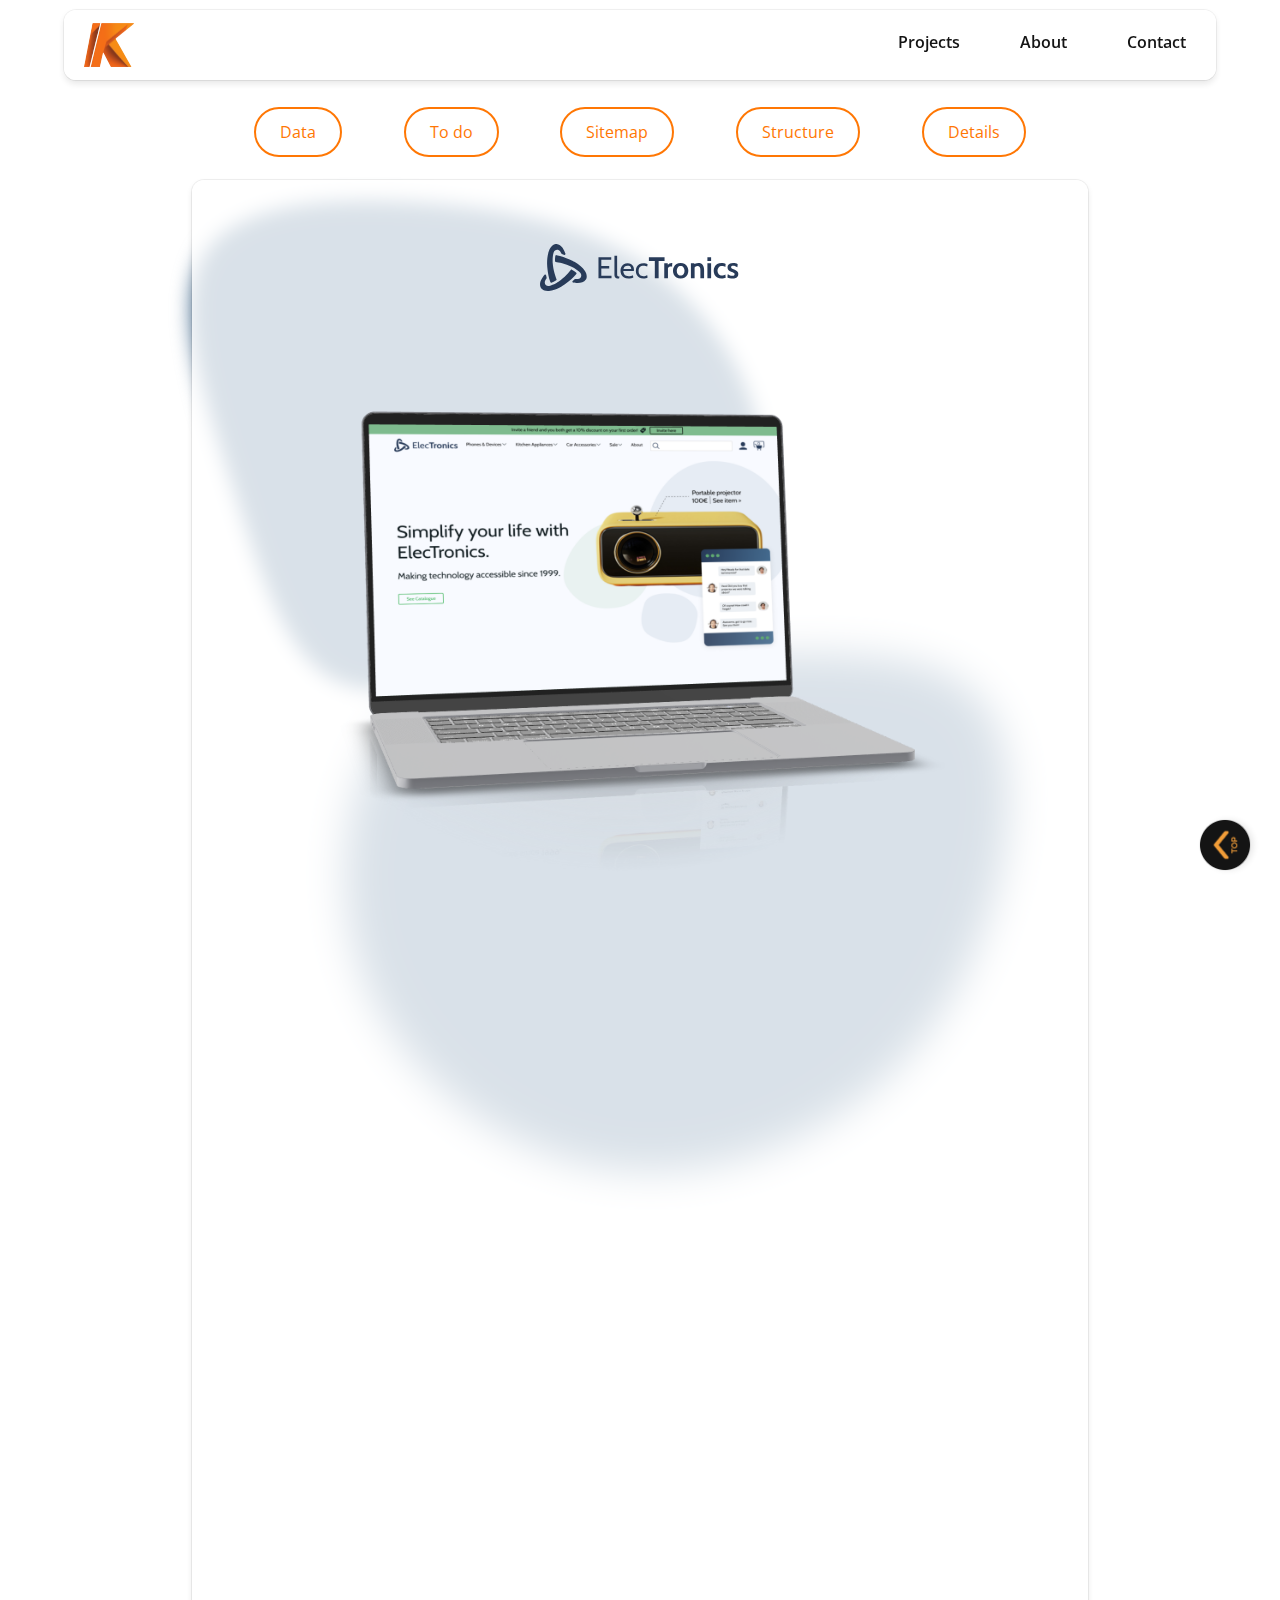
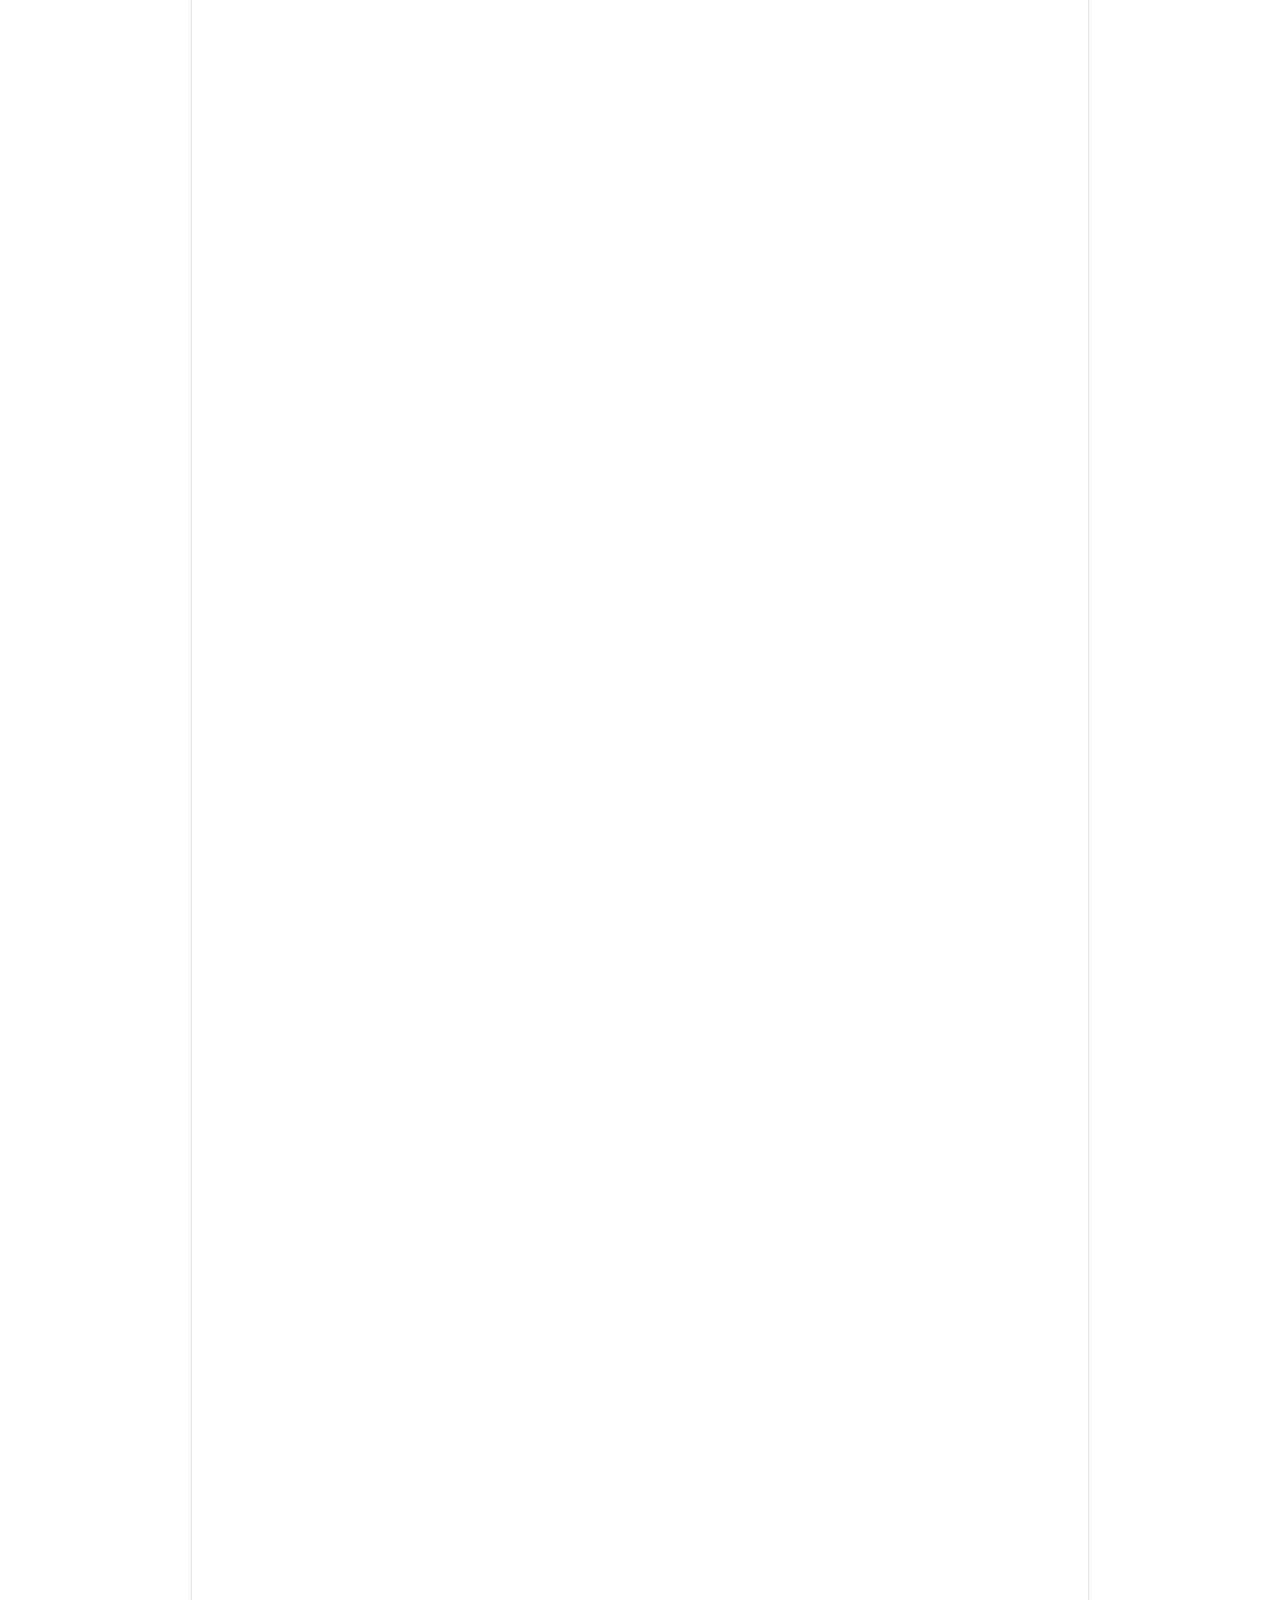
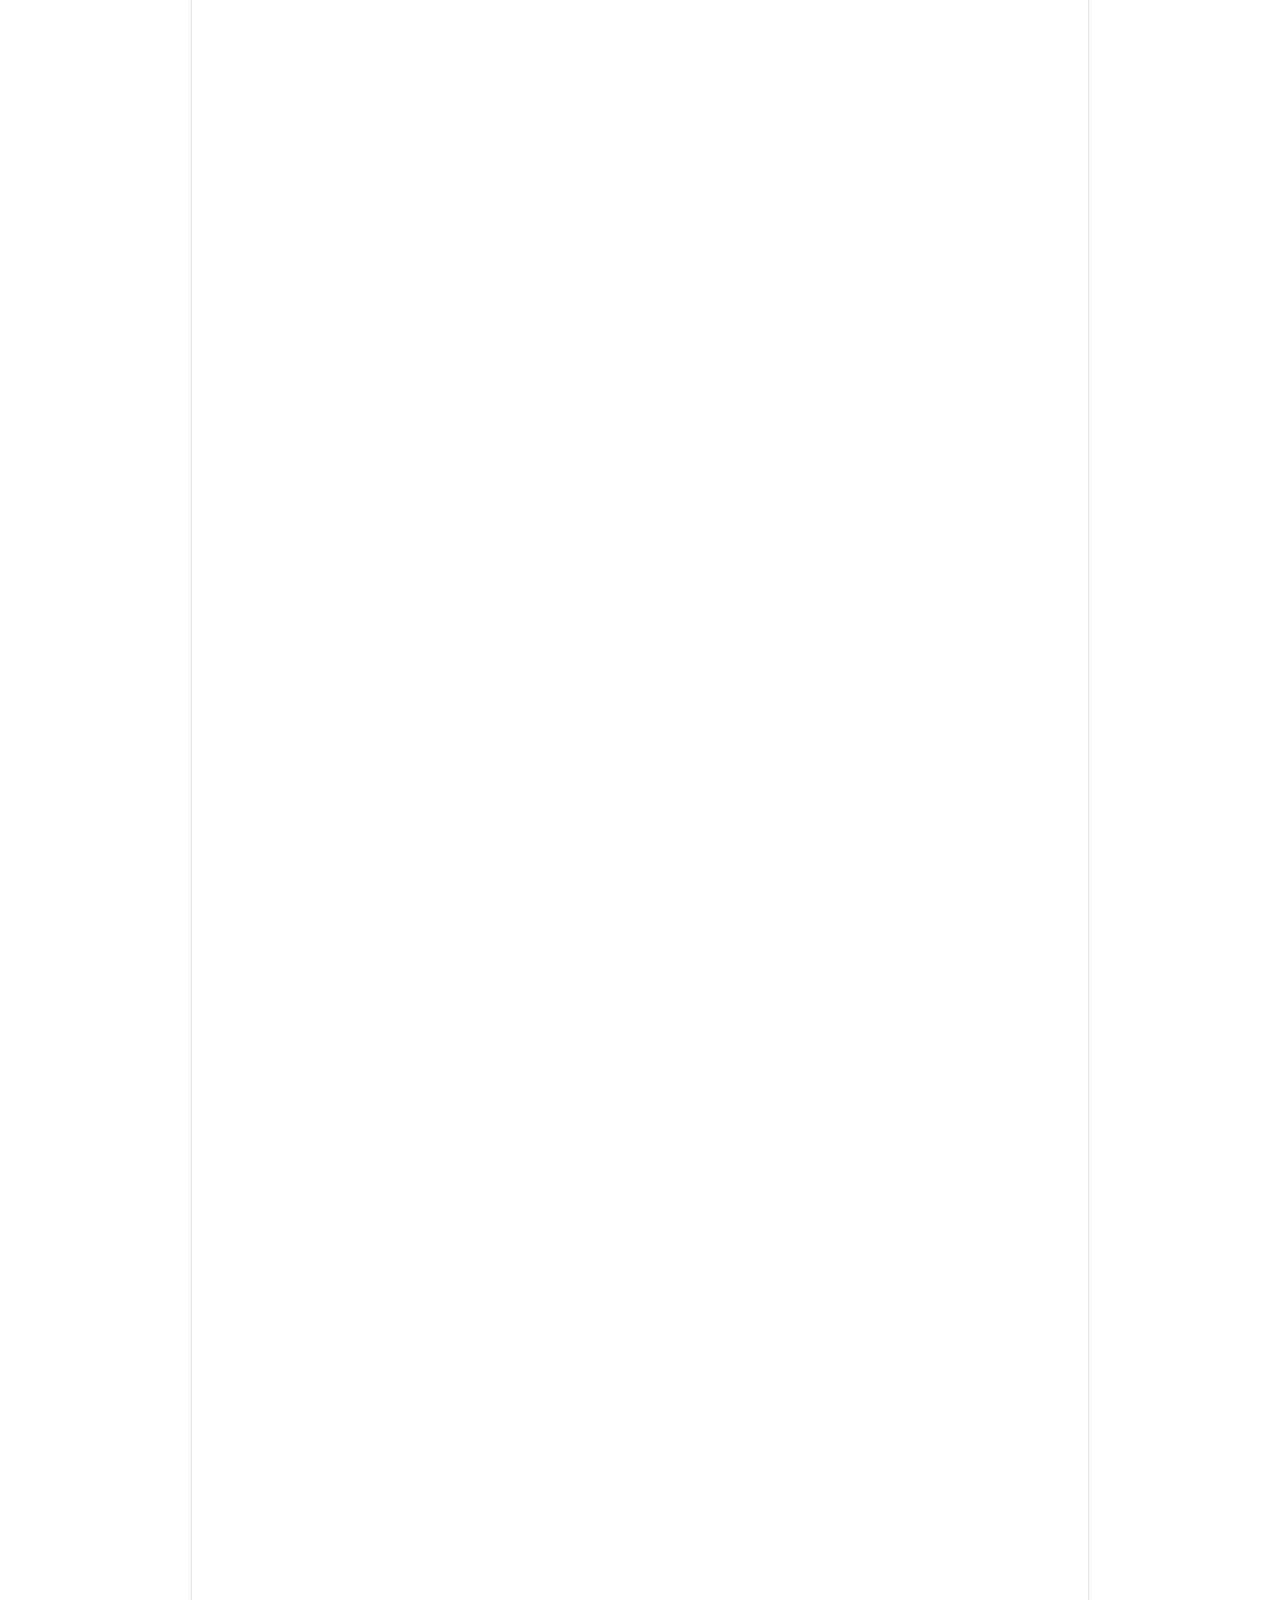
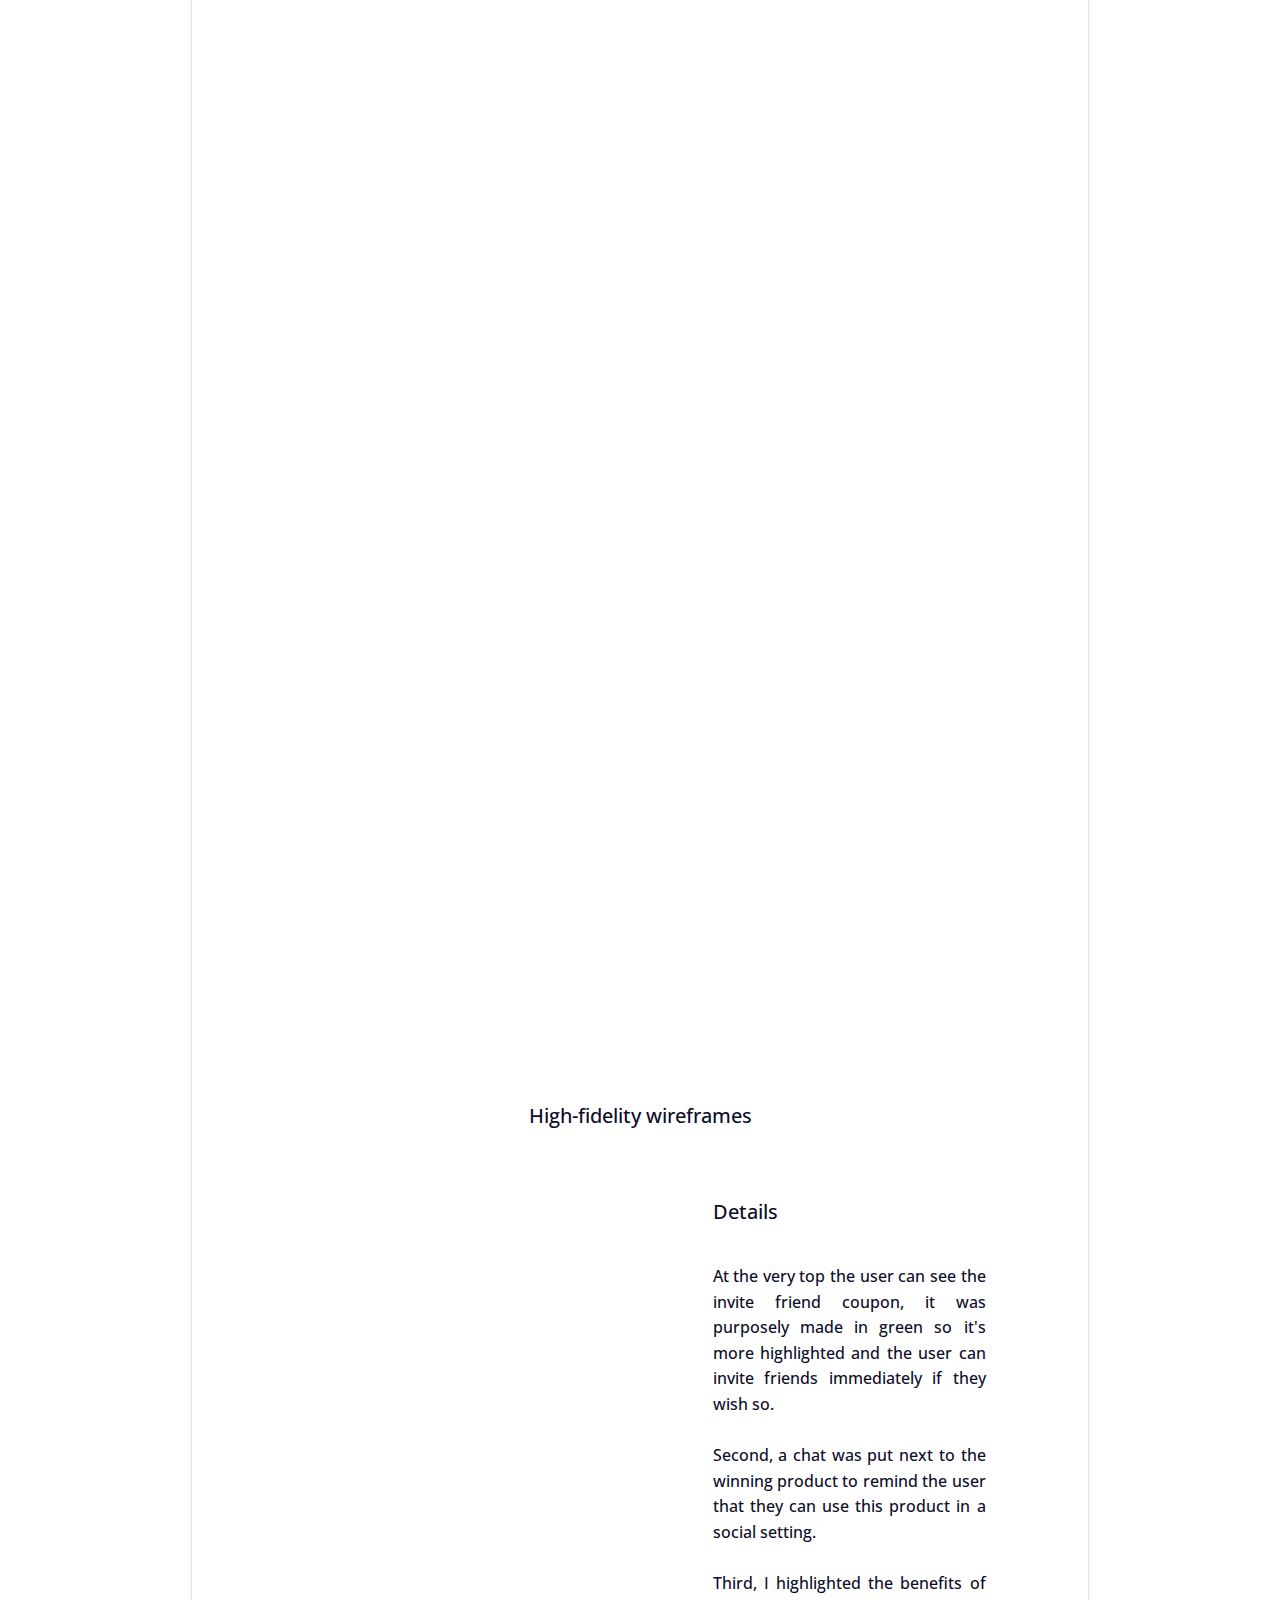
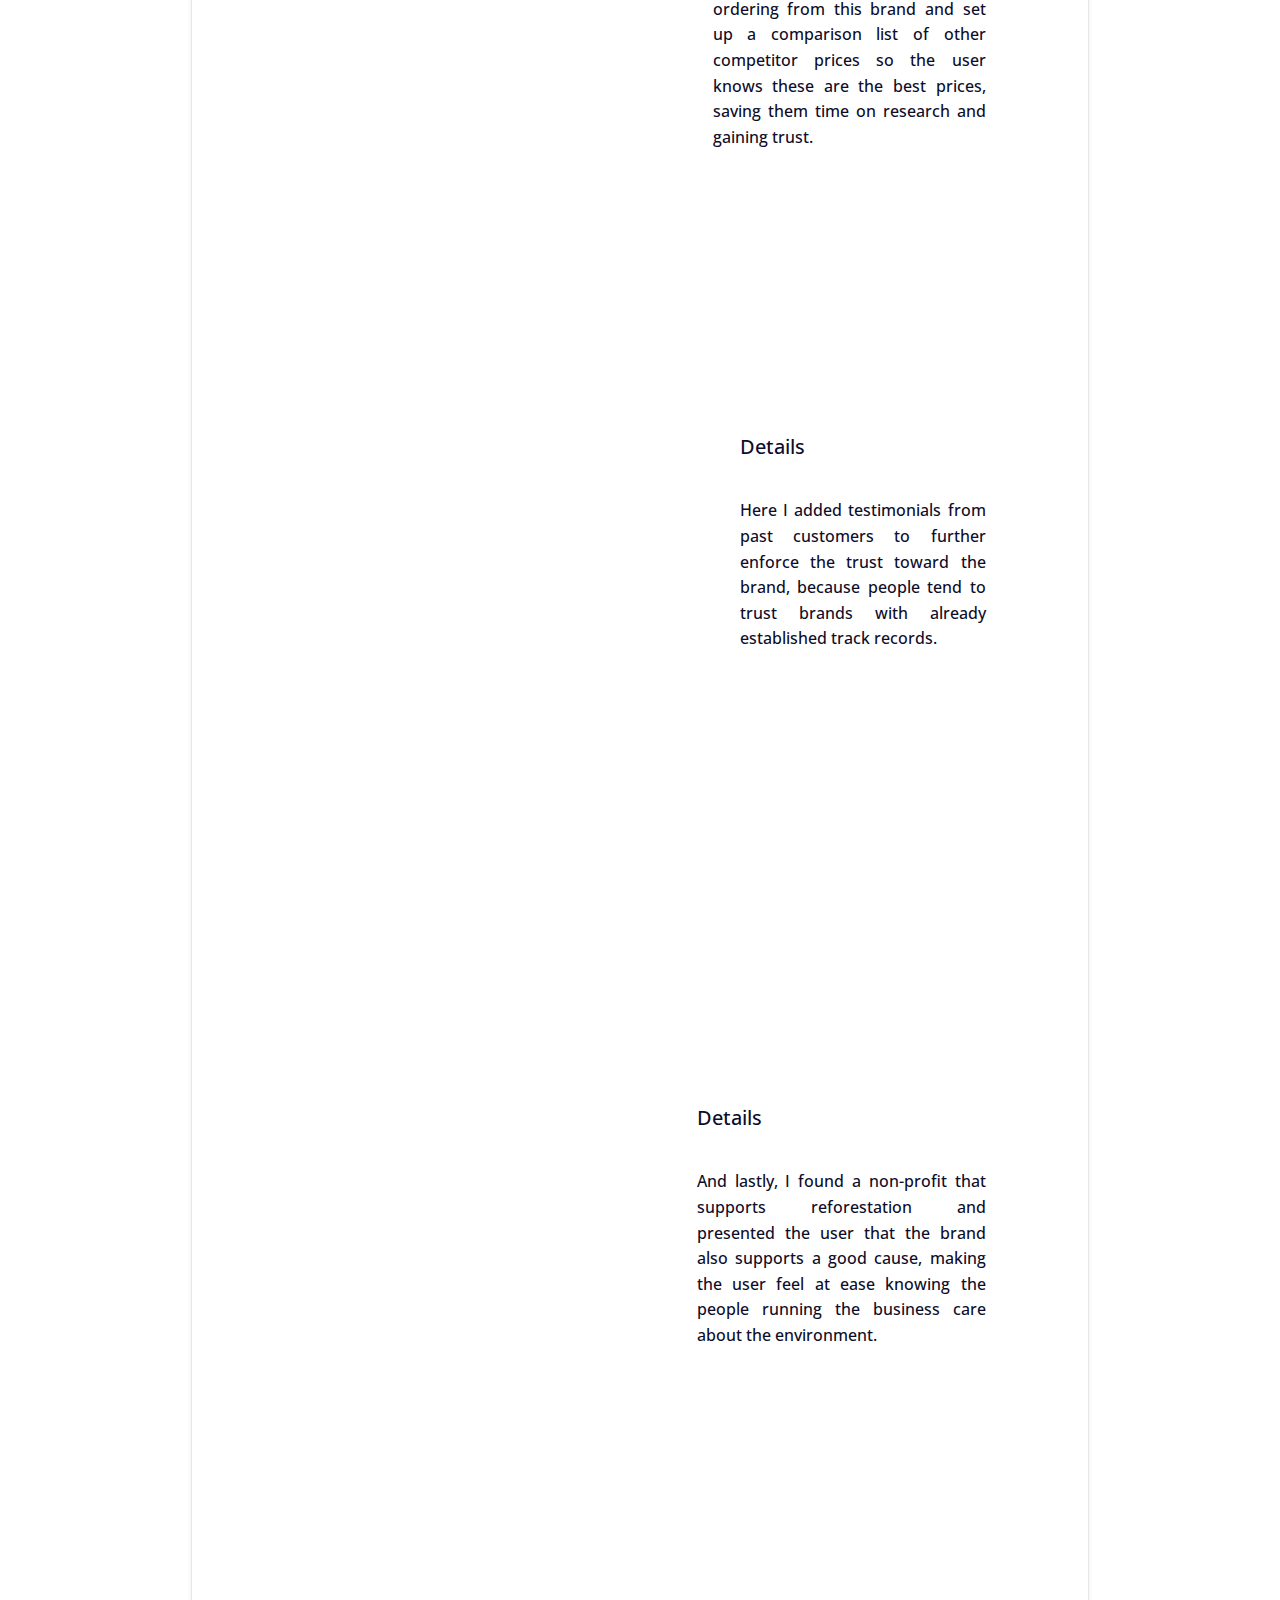
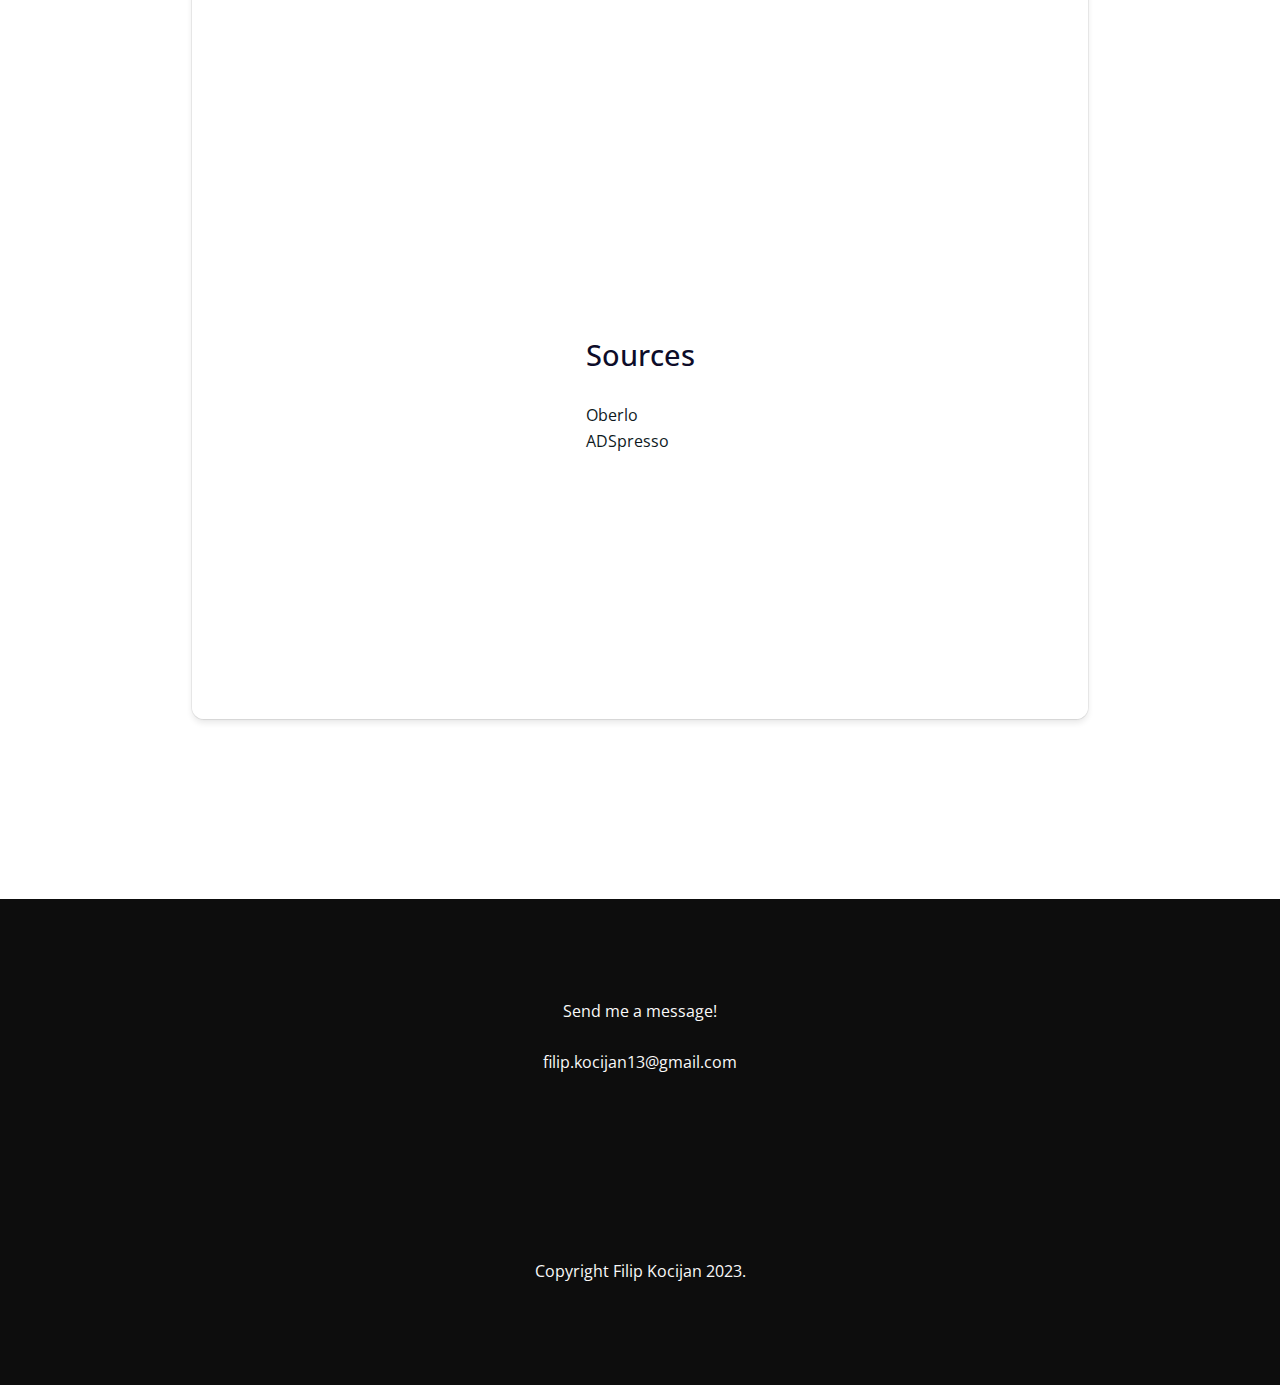
==== electronics.html @ 6fba2136 "Added elecrtonics project, changed to top png" ====
<!DOCTYPE html>
<html lang="en">
<head> 
<script async src="https://www.googletagmanager.com/gtag/js?id=G-0KDYQJ1GLB"></script>
<script>
  window.dataLayer = window.dataLayer || [];
  function gtag(){dataLayer.push(arguments);}
  gtag('js', new Date());

  gtag('config', 'G-0KDYQJ1GLB');
</script>
    <title> Nanopay </title> 
    <meta charset="UTF-8"> 
    <meta name="viewport" content="width=device-width, initial-scale=1">
    <link rel="icon" type="image/x-icon" href="img/Logo.svg">
    <link rel="stylesheet" type="text/css" href="css/style.css">
    <script src="https://kit.fontawesome.com/71c76fcd1c.js" crossorigin="anonymous"></script>
    <script defer src="js/app.js"></script>
    <link rel="preconnect" href="https://fonts.googleapis.com">
    <link rel="preconnect" href="https://fonts.gstatic.com" crossorigin>
    <link href="https://fonts.googleapis.com/css2?family=Montserrat:wght@300;400;500&family=Open+Sans:wght@300;400;500&display=swap" rel="stylesheet">
</head>       
<body>
    <header id="HeaderResponsive"> 
        <a href="index.html"><img class="logo" src="img/Logo.svg" alt="Filip Kocijan"></a>
        <div class="navtoggle" id="myNavtoggle" onscroll="changeNav()">  
        <nav> 
        <ul>
        <li><a onclick="menuToggle()" href="#projects">Projects</a></li>
        <li><a onclick="menuToggle()" href="#about">About</a></li>
        <li><a onclick="menuToggle()" href="#contact">Contact</a></li>
        <li><a href="javascript:void(0);" class="toggle" onclick="menuToggle()"><i class="fa-solid fa-bars"></i></a></li>
        </ul>
        </nav> 
        </div>      
    </header>      
<main id="top">    
<a href="#top" class="totop"><img src="img/ToTop.png"></a>  
<div class="navigation">
    <ul>
        <li><a href="#data">Data</a></li>
        <li><a href="#todo">To do</a></li>
        <li><a href="#sitemap">Sitemap</a></li>
        <li><a href="#structure">Structure</a></li>
        <li><a href="#highfiwireframes">Details</a></li>
    </ul>
</div> 
 <img class="blob one" src="img/blob.svg">
 <img class="blob two" src="img/blob (1).svg">
<div class="maincontainer">
    
        <div class="title">
        <img class="titleimg" src="img/ElectronicsLogo.svg">
        </div>
        <div class="content">
        <div class="text slide-in slideup">
            <img src="img/Mockup.png">
        </div> 
        </div>
        <div class="content"> 
        <div class="text slide-in slideup">
            <h3>Project overview</h3>
            <p> <br /> </p>
            <p>I wanted to see how many hours it would take me to come up with a website design for millennials without user research and testing with data extracted only from other sources. Basically, I started tracking my time, went to look for some articles on millennials and asked questions like:</p>
            <p> <br /> </p>
            <ul>
                <p>- What do they buy most?</p>
                <p>- Why do they shop online?</p>
                <p>- What would be some parts in the design that they could connect with?</p>
            </ul>
            <p> <br /> </p>
        <p>I gathered some data and started designing with those points in mind. I made a color palette and a mood board to fit their personality traits, made a sitemap to base my website design on and started creating the high-fi prototype right off the bat to minimize the time on project. This was a 2 day project and it took about 8 hours.</p>
        </div>
        </div>
        <div class="content">
            <div class="text slide-in slideup">
                <h3>Problem</h3>
                <p> <br /> </p>
                <p>Create a custom working prototype for an electronics e-commerce store in less than 10 hours.</p>
            </div>
            <div  class="text slide-in slideup">
                <h3>Solution</h3>
                <p> <br /> </p>
                <p>Research from other sources, find out what are the most selling products for millenials, find out their motives for buying and what they find valuable.</p>
            </div>
        </div>
        <div id="userinterviews" class="content">
        <div class="text slide-in slideup">
            <div id="data" class="data">
            <img class="icon" src="img/PaidSearch.svg">
            <p>23% of millennials say they like to research before they buy something</p>
            </div>
            <div class="data">
                <img class="icon" src="img/Friends.svg">
                <p>91% of millennials buy based on recommendations from friends, and referrals are 4X more likely to generate sale</p>
            </div><div class="data">
                <img class="icon" src="img/Sustainability.svg">
                <p>Millennials are concerned about health and environmental issues</p>
            </div>
            <div class="data">
                <img class="icon" src="img/Electronics.svg">
                <p>45% of millennials say they buy electronics online, estimated at $990 billion</p>
            </div>
            <div class="data">
                <img class="icon" src="img/Free Shipping.svg">
                <p>49.4% of consumers list free shipping as one of the main reasons they shop online</p>
            </div>
            <div class="data">
                <img class="icon" src="img/Stopwatch.svg">
                <p>27.6% of consumers say they shop online for the quick, next-day delivery</p>
            </div>
            <div class="data">
                <img class="icon" src="img/LoyaltyCard.svg">
                <p>Statistics show that 37.9% of consumers say having coupons and discounts to apply to their online purchases drives them to shop online</p>
            </div>
        </div>  
        </div>
        <div id="todo" class="text center slide-in slideup">
                <h3>To do</h3>
                <p> <br /> </p>
                <p>Considering this data, we can build a website that represents an electronics store that cares about the environment, has a refferal program with a discount for inviting a friend, and shows how they price their products less than their competition to ensure trust.</p>
        </div>
        <div class="content center slide-in slideup">
            <div class="text">
                <h3>Mood board and color palette</h3>
                <p> <br /> </p>
                <p>Since blue color is highly associated with trustworthiness, dependability and security, I picked it to be the primary color. And I chose green for the secondary color, as it represents health, freshness, serenity and nature, respectively.</p>
                <p> <br /> </p>
                <img src="img/Moodboard.png">
                <p> <br /> </p>
            </div>
        </div>
        <div id="sitemap" class="content">
            <div class="text slide-in slideup">
                <h3>Sitemap</h3>
                <p> <br /> </p>
                <p>I didn't spend too much time on creating the sitemap, I primarily did it to understand where I should put the products sold by the website and visualize how I should design the website.</p>
                <p> <br /> </p>
                <img src="img/Sitemap.png">
                <small>"Final Sitemap"</small>
            </div>
        </div>
        <div id="structure" class="content center slide-in slideup">
        <div>
            <h3>Website structure</h3>
            <p> <br /> </p>
            <p>To further minimize the time spent on designing the website, I skipped creating low and mid fidelity prototyping and jumped straight to high fidelity. What I did to structure my website was write it down on a Word document and created it in Figma with those guidelines.</p>
            <p> <br /> </p>
            <p>The website was not perfect but considering the time it think it came out pretty well. Next, I will explain all of the details that I put into it.</p>
            <p> <br /> </p>
        </div>
        </div>
        <div class="content">
            
        </div>
            <h4 id="highfiwireframes">High-fidelity wireframes</h4>
        <div class="content">
        <div class="wireframe slide-in slideup">
            <img src="img/Electronicswireframe1.png">
            <small>"Landing page and Why us?"</small>
        </div>
        <div>
        <h4>Details</h4>
        <p> <br /> </p>
        <p>At the very top the user can see the invite friend coupon, it was purposely made in green so it's more highlighted and the user can invite friends immediately if they wish so.</p>
        <p> <br /> </p>
        <p>Second, a chat was put next to the winning product to remind the user that they can use this product in a social setting.</p>
        <p> <br /> </p>
        <p>Third, I highlighted the benefits of ordering from this brand and set up a comparison list of other competitor prices so the user knows these are the best prices, saving them time on research and gaining trust.</p>    
        </div>
        </div>
        <div class="content">
        <div class="wireframe slide-in slideup">
            <img src="img/Electronicswireframe2.png">
            <small>"Products and testimonials"</small>
        </div>
        <div>
            <h4>Details</h4>
            <p> <br /> </p>
            <p>Here I added testimonials from past customers to further enforce the trust toward the brand, because people tend to trust brands with already established track records.</p>
            <p> <br /> </p>
        </div>
        </div>
        <div class="content">
        <div class="wireframe slide-in slideup">
            <img src="img/Electronicswireframe3.png">
            <small>"Eden contribution"</small>
        </div>
        <div>
            <h4>Details</h4>
            <p> <br /> </p>
            <p>And lastly, I found a non-profit that supports reforestation and presented the user that the brand also supports a good cause, making the user feel at ease knowing the people running the business care about the environment.</p>
            <p> <br /> </p>
        </div>
        </div>  
        <div class="content slide-in slideup">
            <div>
                <h2>What I learned</h2>
                <p> <br /> </p>
                <p>I learned that a website can be made much faster than I thought before and that I just have to start working. For the statistics part, I believe every one of these data points can be used in any website providing any product toward millennials. Now, I understand that this data should be taken with a grain of salt, as this research was conducted by Oberlo which has been shut down on June 15th, 2022.</p>
            </div>
           
        </div>
        <div class="content"> 
            <div>
                <h3>Sources</h3>
                <p> <br /> </p>
                <div>
                <a class="link" href="https://www.oberlo.com/statistics/millennials-online-shopping-statistics" alt="oberlo-website" target="_blank">Oberlo</a>
                </div>
                <div>
                <a class="link" href="https://adespresso.com/blog/marketing-to-millennials/" alt="adspresso-website" target="_blank">ADSpresso</a>
                </div>
            </div>
        </div>
<canvas class="background"></canvas>
</div>          
</main>
<footer id="contact">
    <div>
    <h6>Send me a message!</h6>
    <p> <br /> </p>
    <h6>filip.kocijan13@gmail.com</h6>
    </div>
    <section class="icons">
    <ul class="icon-list">  
    <li class="icon-item"><a href="https://www.linkedin.com/in/filip-kocijan-246507216/" target="_blank" class="icon"><i class="fa-brands fa-linkedin-in fa-2xl"></i></a></li>
    <li class="icon-item"><a href="https://www.instagram.com/filip_kocijan/" target="_blank" class="icon"><i class="fa-brands fa-instagram fa-2xl"></i></a></li>
    <li class="icon-item"><a href="https://www.behance.net/filipkocijan" target="_blank" class="icon"><i class="fa-brands fa-behance fa-2xl"></i></a></li>
    </ul>
    </section>
    <div>
    <h6> Copyright Filip Kocijan 2023. </h6>
    </div>
</footer>
<script src="js/particles.min.js"></script> 
<script src="js/jQuery.js"></script> 
<script src="js/scripts.js"></script> 
</body>
</html>
---- css/style.css ----
html, body, div, span, applet, object, iframe,
h1, h2, h3, h4, h5, h6, p, blockquote, pre,
a, abbr, acronym, address, big, cite, code,
del, dfn, em, img, ins, kbd, q, s, samp,
small, strike, strong, sub, sup, tt, var,
b, u, i, center,
dl, dt, dd, ol, ul, li,
fieldset, form, label, legend,
table, caption, tbody, tfoot, thead, tr, th, td,
article, aside, canvas, details, embed, 
figure, figcaption, footer, header, hgroup, 
menu, nav, output, ruby, section, summary,
time, mark, audio, video {
	margin: 0;
	padding: 0;
	border: 0;
	font-size: 100%;
	font: inherit;
	vertical-align: baseline;
}




/* styles */




:root {
	--transparent: rgb(255, 255, 255, 0.8);
	--maincolor: #FF7704;
    --Inset: inset 0 0 0.5px 1px hsla(0, 0%,  
	100%, 0.075),
	0 0 0 1px hsla(0, 0%, 0%, 0.05),
	0 0.3px 0.4px hsla(0, 0%, 0%, 0.02),
	0 0.9px 1.5px hsla(0, 0%, 0%, 0.045),
	0 3.5px 6px hsla(0, 0%, 0%, 0.09);
}

.logo {
	margin: 0 0 0 20px;
	height: 50px;
	width: 50px;
}

.slideright {
	transform: translateX(-100px);
	opacity: 0;
	transition: all 1s ease-in;
}

.slideright.appear {
	transform: translateX(0);
	opacity: 1;
}

.slideup {
	transform: translateY(100px);
	opacity: 0;
	transition: all 1s ease-out;
}

.slideup.appear {
	transform: translateY(0);
	opacity: 1;
}

.navigation {
	display: none;
	position: absolute;
	top: 120px;
	margin: 0 15%;
	width: 70%;
}

.navigation ul {
	display: flex;
	flex-direction: row;
	justify-content: space-evenly;
	list-style: none;
}

.navigation ul > li > a {
	text-decoration: none;
	padding: 12px 24px;
	color: var(--maincolor);
	border: 2px solid var(--maincolor);
	border-radius: 30px;
	transition: 0.3s ease-in-out;
}

.navigation ul > li > a:hover {
	text-decoration: none;
	padding: 12px 24px;
	color: #f9f9f9;
	border-radius: 12px;
	background-color: #FF7704;
}

html {
	scroll-behavior: smooth;
}

header {
	font-family: 'Open Sans', sans-serif;
	font-weight: 500;
	background-color: var(--transparent);
	backdrop-filter: blur(10px);
	display: flex;
	flex-direction: row;
	border-radius: 12px;
	width: 90%;
	margin: 10px 5%;
	padding: 10px 0;
	position: fixed;
	top: 0;
	height: 50px;
	box-shadow: var(--Inset);
	z-index: 2;
}

.button-1 {
	box-sizing: border-box;
	border: 2px solid var(--maincolor);
	background: transparent;
	text-decoration: none;
	font-size: 16px;
	color: var(--maincolor);
	padding: 12px 24px;
	margin: 10px 0;
	border-radius: 30px;
	transition: all 0.4s ease-in-out;
	border: 2px solid var(--maincolor);
	border-style: solid;
	align-self: center;
}

.button-1:hover {
	background-color: var(--maincolor);
	color: #F2F2F2;
}

.navtoggle nav {
	width: fit-content;
	float: right;
}

.navtoggle.responsive nav {
	width: 100%;
	margin-top: 70px;
	border-radius: 12px;
	box-shadow: var(--Inset);
	transition: all 0.5s ease-in;
	background-color: #f9f9f9;
}

nav > ul  {
	display: flex;
	flex-direction: row;
	list-style: none;
	padding: 10px 0;
	transition: all 1s ease-out;
}

.navtoggle li:not(:last-child) {
	display: none;
}

.navtoggle, .navtoggle.responsive {
	width: 100%;
}

.navtoggle li .toggle {
	position: absolute;
	top: 20px;
	font-size: 1.3rem;
	z-index: 1;
}

.navtoggle.responsive nav > ul {
	display: inline-block;
	width: 100%;
}

.navtoggle.responsive li  {
	display: inline-block;
	width: 100%;
	padding: 40px 0;
	z-index: 1;
}

nav > ul > li {
	text-align: center;
}

nav > ul > li > a {
	padding: 0 30px;
	font-weight: 600;
	text-decoration: none;
	color: #141414;
	transition: 0.4s ease-out;
}

nav > ul > li > a:hover{
	color: var(--maincolor);

}

.toggle {
	position: absolute;
	top: 0;
	right: 0;
	margin-left: 100px;
	z-index: 5;
}

h1 {
	font-size: 2.5em;
	font-weight: 500;
	line-height: 1.6;
	letter-spacing: -1px;
}

h2 {
	font-size: 2.2em;
	margin: 0 30px 0 0;
	font-weight: 500;
	text-align: center;
}

h3 {
	font-size: 1.8em;
	font-weight: 500;
	line-height: 1.6;
	text-align: center;
}

h4 {
	font-size: 20px;
	font-weight: 500;
	line-height: 1.6;
	padding: 0 0 10px 0;
}

h5 {
	font-size: 16px;
	font-weight: 500;
	line-height: 1.6;
}

h6 {
	font-size: 1em;
	font-weight: 400;
	line-height: 1.6;
	text-align: center;
}

p { 
	font-size: 16px;
	font-weight: 500;
	line-height: 1.6;
}

li {
	font-size: 16px;
	font-weight: 400;
	line-height: 1.6;
	padding-bottom: 20px;
}

a {
	font-size: 16px;
	font-weight: 400;
	line-height: 1.6;
}

small {
	font-size: 14px;
	font-weight: 300;
}

.titleimg {
	max-width: 200px;
}

mark {
	background-color: transparent;
	color: var(--maincolor);
}

footer {
	padding: 100px 0;
	height: fit-content;
	background-color: #0D0D0D;
	color: #f9f9f9;
	z-index: 1;
}

section {
	display: flex;
	flex-direction: row;
	align-items: center;
	justify-content: center; 
}

.icon-list {
	display: flex;
	flex-direction: row;
}

.icon-item {
	list-style: none;
}

.icon {  
	display: inline-flex;
	font-size: 1rem;  
	text-decoration: none;  
	color: #f9f9f9;
	width: 4rem;
	height: 4rem;   
	transition: .4s linear;
	position: relative;
	z-index: 1;
	margin: 50px 0;
}

.icon:hover {
	color: #f9f9f9;
}

.icon i {
	margin: auto;    
}
  
.icon::before {  
	content: '';
	position: absolute;
	top: 0;
	left: 0;
	right: 0;
	bottom: 0;
	width: 4rem;
	height: 4rem;
	background: var(--maincolor);
	border-radius: 12px;
	z-index: -1;
	transform: scale(0);
	transition: 0.4s cubic-bezier(.95, .32, .37, 1.21);
}

.icon:hover::before {  
	transform: scale(1);
}

img {
	width: 100%;
}

.totop {
	position: fixed;
	width: 50px;
	height: 50px;
	right: 30px;
	bottom: 30px;
	border-radius: 100px;
	box-shadow: var(--Inset);
	cursor: pointer;
	transition: 0.3s;
	scroll-behavior: smooth;
	z-index: 5;
}

.totop:hover {
	transform: scale(1.2);
}


/*    home page    */


.myinfo {
	padding: 20px;
	margin: 20px 5%;
	background-color: var(--transparent);
	box-shadow: var(--Inset);
	border-radius: 12px;
	display: flex;
	flex-direction: column;
	align-items: start;
	justify-content: space-between;
}

body {
	font-family: 'Open Sans', sans-serif;
	font-size: 16px;
	font-weight: 600;
	line-height: 1.6;
	color: #0D0C29;
	text-align: left;
	overflow-x: hidden;
	z-index: 0;
	transition: all 0.5s;
}

.mydesc {
	height: 100vh;
	display: flex;
	flex-direction: column;
	align-items: center;
	justify-content: center;
	margin: 5%;
	overflow: hidden;
}

.scrolling-image {
	position: absolute;
	z-index: -1;
	top: 0;
	width: 100vw;
	height: 100vh;
	background: url(../img/tile_background.png);
}

.head {
	max-width: 400px;
	max-height: 400px;
	margin: 40px;
	border-radius: 50%;
	animation: circle 20s infinite;
	position: relative;
	z-index: 1;
}

.infohead {
	max-width: 400px;
	max-height: 400px;
	border-radius: 50%;
	margin: 100px 0;
	z-index: 1;
}

.backhead {
	position: absolute;
	top: 0;
	border-radius: 50%;
	width: 100%;
	height: 100%;
	background-color: var(--maincolor);
	animation: rotate 20s infinite;
	z-index: -1;
}

@keyframes circle {
	0% {scale: 1;}
	50% {scale: 0.95;}
	100% {scale: 1;}
}

@keyframes rotate {
    from {rotate: 0deg;}
	0% {scale: 1 1.1;}
	10% {scale: 1.1 1;}
	20% {scale: 1 1.1;}
	30% {scale: 1.1 1;}
	40% {scale: 1 1.1;}
	50% {scale: 1.1 1;}
	60% {scale: 1 1.1;}
	70% {scale: 1.1 1;}
	80% {scale: 1 1.1;}
	90% {scale: 1.1 1;}
	100% {scale: 1 1.1;}
	to {rotate: 360deg;}
}

.desc {
	min-height: 100vh;
	display: flex;
	flex-direction: column;
	padding: 100px 5% 0 5%;
	align-content: center;
	align-items: center;
	align-self: center;
}

.project {
	margin: 200px 0;
	z-index: 0;
}

.projectdesc {
	min-height: 300px;
	height: fit-content;
	border-radius: 12px;
	padding: 50px 5%;
	margin: 200px 5%;
	display: flex;
	backdrop-filter: blur(10px);
	flex-direction: column;
	justify-content: space-between;
	box-shadow: var(--Inset);
	background-color: var(--transparent);
}

.projectinfo {
	padding: 20px;
	background-color: var(--transparent);
	box-shadow: var(--Inset);
	border-radius: 12px;
	display: flex;
	flex-direction: column;
	align-items: start;
	justify-content: space-between;
}

.projectimg {
	position: absolute;
	max-width: 200px;
	max-height: 200px;
	border: 2px solid var(--transparent);
	border-radius: 50%;
	top: -150px;
	left: 50%;
	margin: 0 -100px;
	transition: all 0.4s ease-out;
}

.projectimg:hover {
	scale: 1.02;
}

#projects {
	padding: 100px 5% 50px 5%;
	position: relative;
}


/*    project page css    */


.data {
	display: flex;
	flex-direction: column;
	align-items: center;
	height: fit-content;
	width: fit-content;
	max-width: 300px;
}

.maincontainer {
	position: relative;
	background-color: var(--transparent);
	box-shadow: var(--Inset);
	display: flex;
	flex-direction: column;
	align-items: center;
	border-radius: 12px;
	padding: 5%;
	margin: 150px 0;
	text-align: justify;
}

.content {
	margin: 50px 5%;
	display: flex;
	flex-direction: column;
	justify-content: space-between;
}


.center {
	margin: 0;
}

.text {
	margin: 10% 0;
}

.wireframe {
	margin: 20%;
}

.blob {
	position: absolute;
	width: 70%;	
	height: 100%;
	z-index: -2;
}

.one {
	top: 0;
	left: 0;
	filter: blur(10px);
}

.two {
	top: 50%;
	left: 20%;
	filter: blur(20px);
}

.link {
	color: #0F1A1E;
	text-decoration: none;
}

.link:hover {
	color: #141414;
	text-decoration: underline;
}

.link:active {
	color: #FF7704;
	text-decoration: underline;
}



/*    media queries    */


@media only screen and (min-width: 640px) {
	.wireframe {
		margin: 10%;
	}
	.center {
	    margin: 0 20%;
    }
    
    .text {
	    margin: 5%;
    }
	.maincontainer {
		margin: 180px 15%;
	}
	.content {
		display: flex;
		flex-direction: row;
		align-items: center;
	}
	h1 {
		font-size: 5em;
	}
}

@media only screen and (min-width: 1024px) {
	.navtoggle.responsive nav {
		width: fit-content;
		margin-top: 0;
		background-color: transparent;
		box-shadow: none;
		transition: none;
	}
	.navtoggle.responsive {
		background-color: transparent;
		height: 0;
	}
	.contactform {
		margin: 0 35%;
		padding: 40px;
	}
	.BlogContainer {
		padding: 50px 35% 50px 35%;
	}
	.InsideBlogContainer {
		padding: 100px 30% 50px 30%;
	}
	.desc {
		display: flex;
		flex-direction: row;
		padding: 0 10% 0 10%;
		height: 100vh;
		letter-spacing: -2px;
		align-content: center;
		align-items: center;
		align-self: center;
	}
	nav > ul > li {
		display: none;
	}
	.navtoggle.responsive li  {
		padding: 12.5px 0;
		border: none;
	    background-color: transparent;
		padding: 10px 0;
	    border-top: 0px solid rgb(79, 122, 165);
	}
	.navtoggle.responsive nav > ul {
	    position: relative;
		width: 90%;
		background-color: transparent;
	    display: flex;
	    flex-direction: row;
	    list-style: none;
	    padding: 0;
	    width: auto;
	}
	.navtoggle li:not(:last-child) {
		display: inline-block;
	}
	.navtoggle li:last-child {
		display: none;
	}
	.navtoggle {
	transform: translateY(0);
    }
	nav > ul {
		transition: none;
	}
}

@media only screen and (min-width: 1024px) {
	.myinfo {
		margin: 20px 0 0 20px;
	}
	.navigation {
		display: inline-block;
	}
	.mydesc {
		flex-direction: row;
		margin: 0 10%;
	}
	.projectdesc {
		padding: 50px 50px 50px 350px;
		margin: 200px 10%;
	}
	.projectinfo {
		flex-direction: row;
	}
	.projectimg {
		max-width: 400px;
		max-height: 400px;
		margin: 0;
		top: 5%;
		left: -100px;
	}
	.totop {
	transform: rotate(-90deg);
	}
	.skills {
		flex-direction: row;
	}
}

@media only screen and (min-width: 1440px) {
}

@media only screen and (min-width: 1920px) {
}
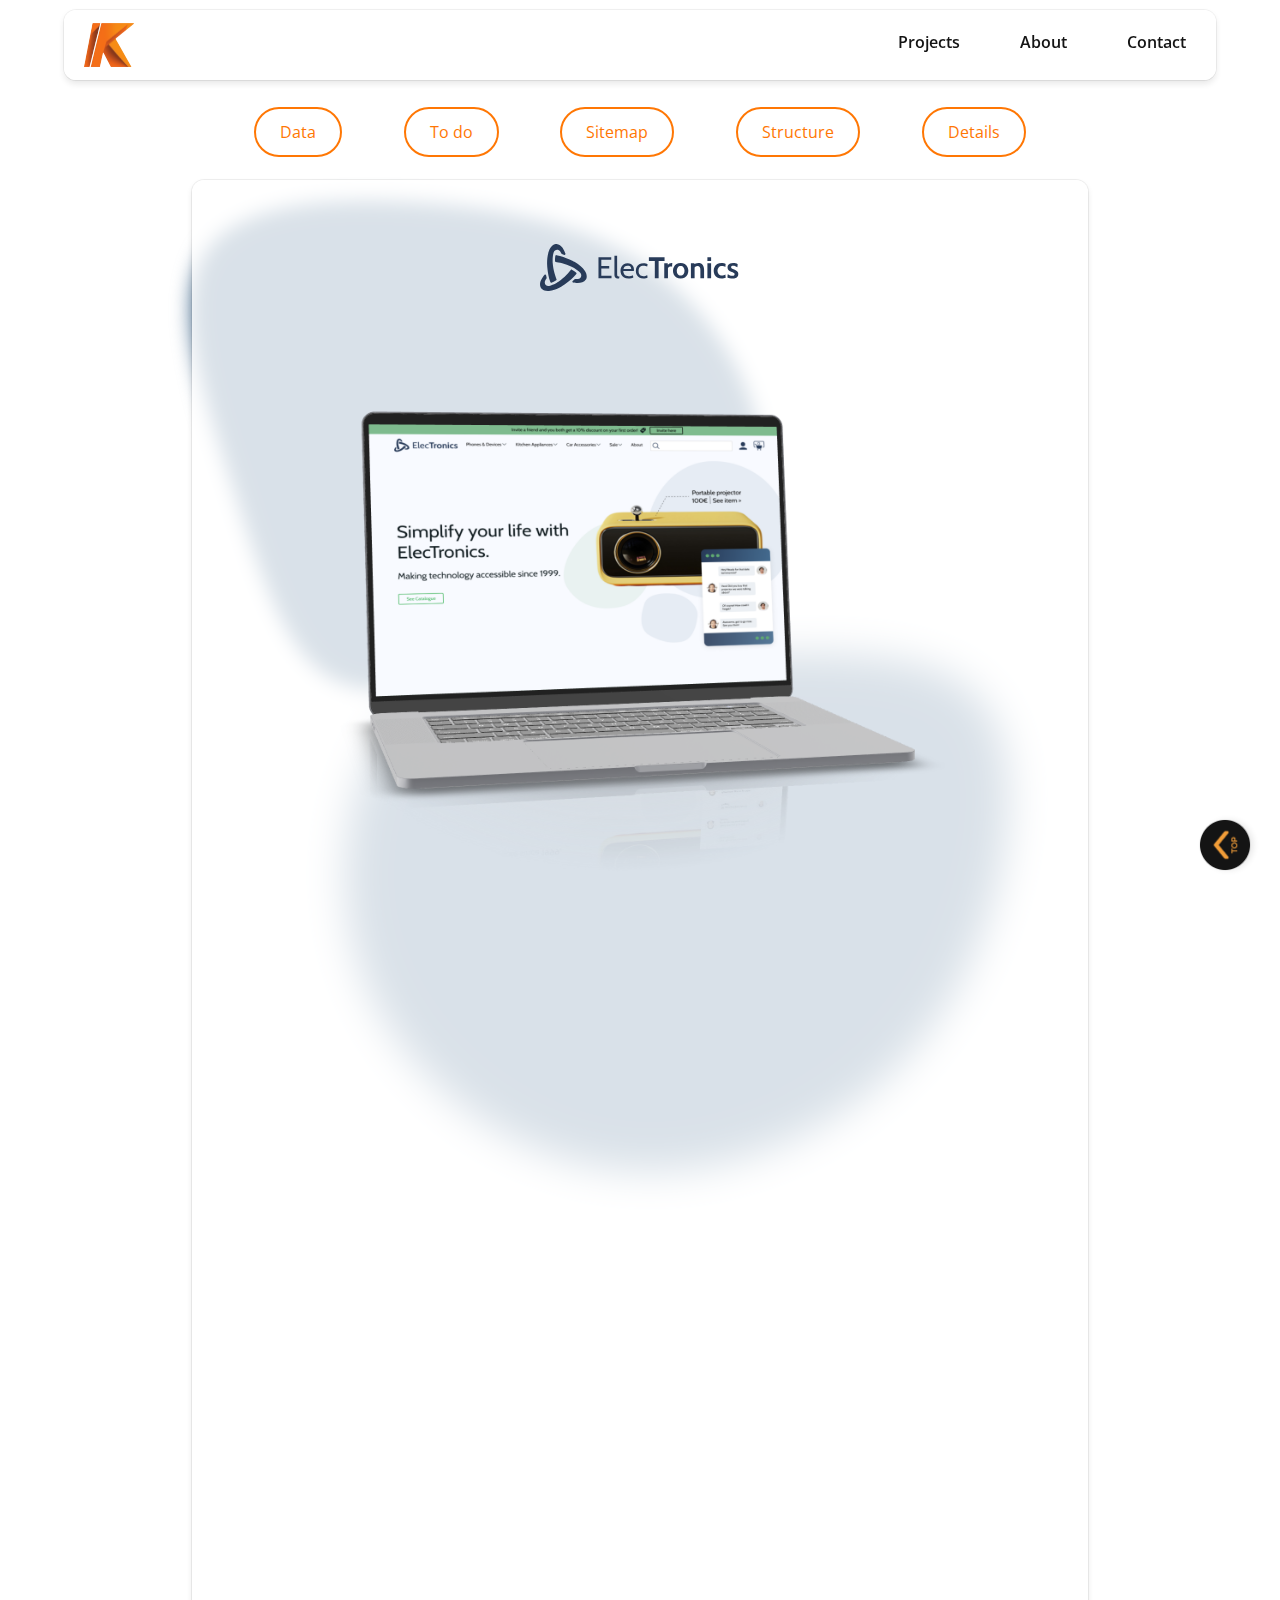
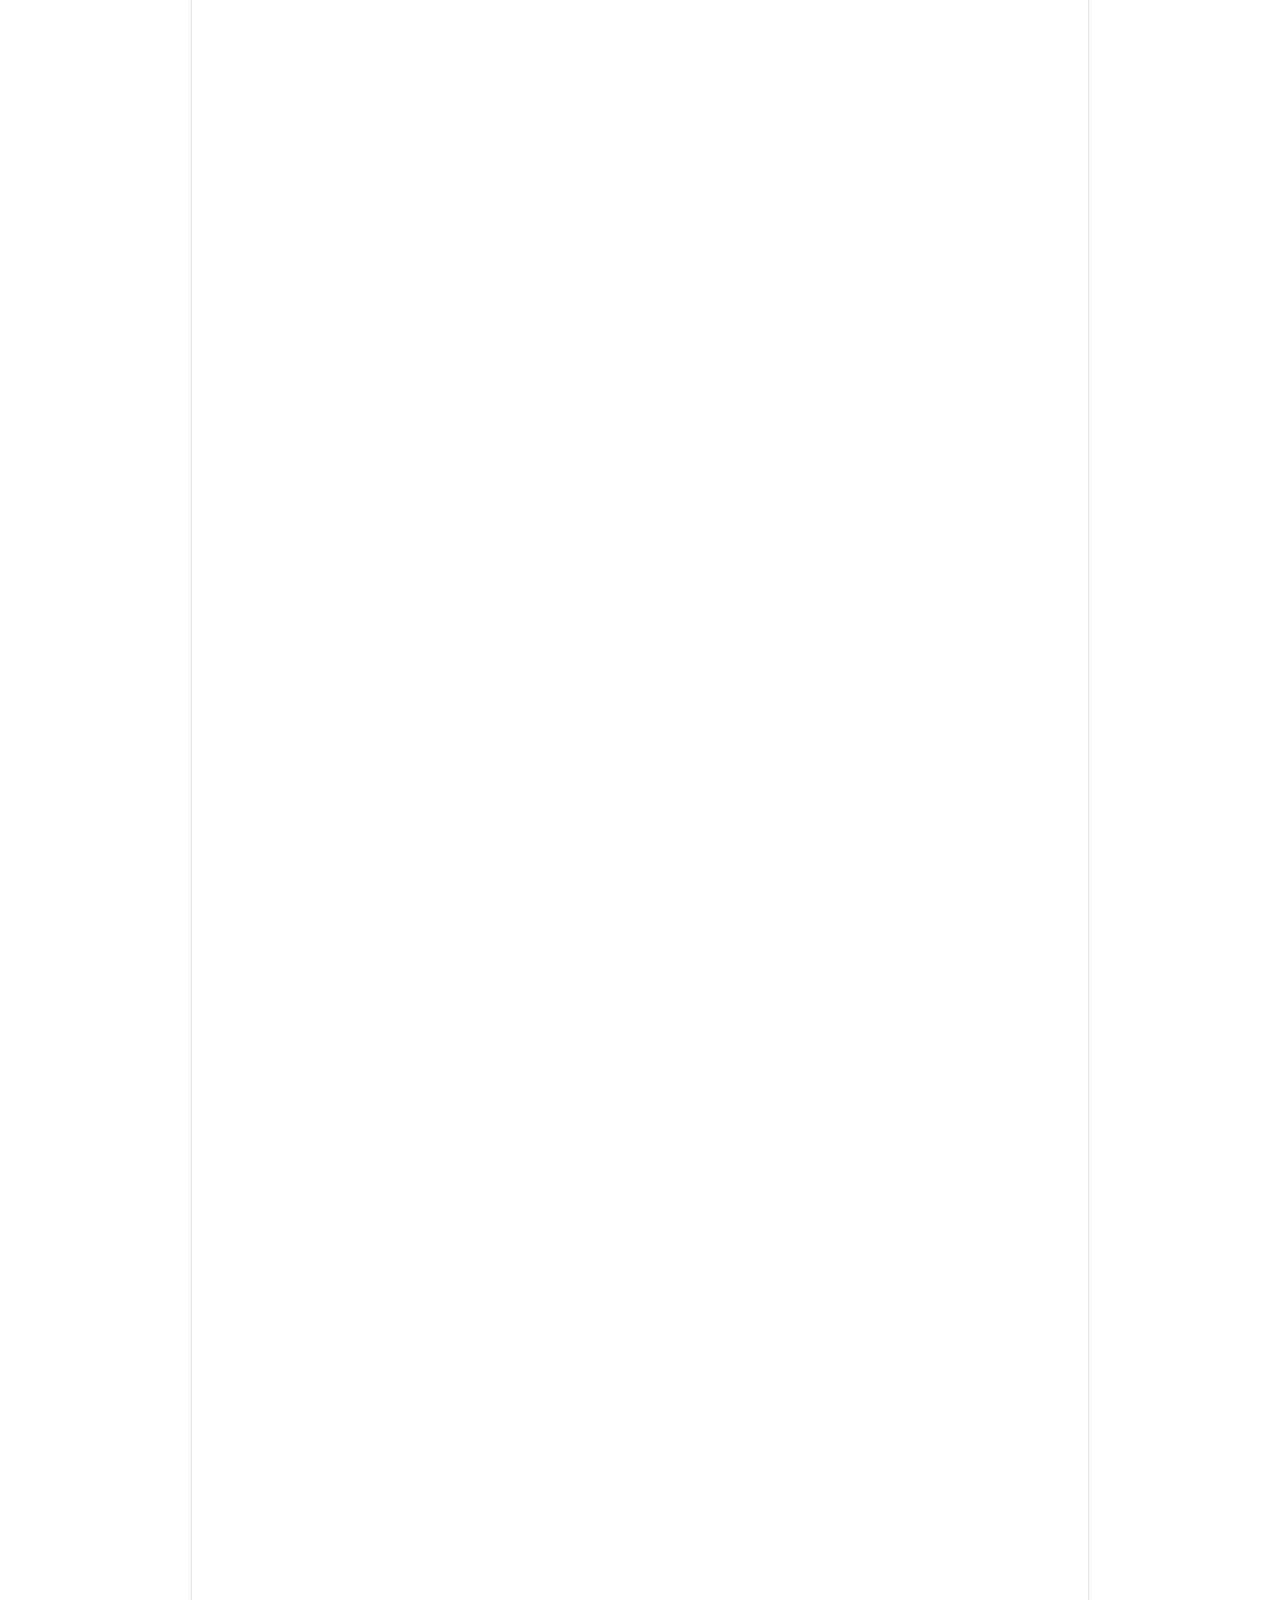
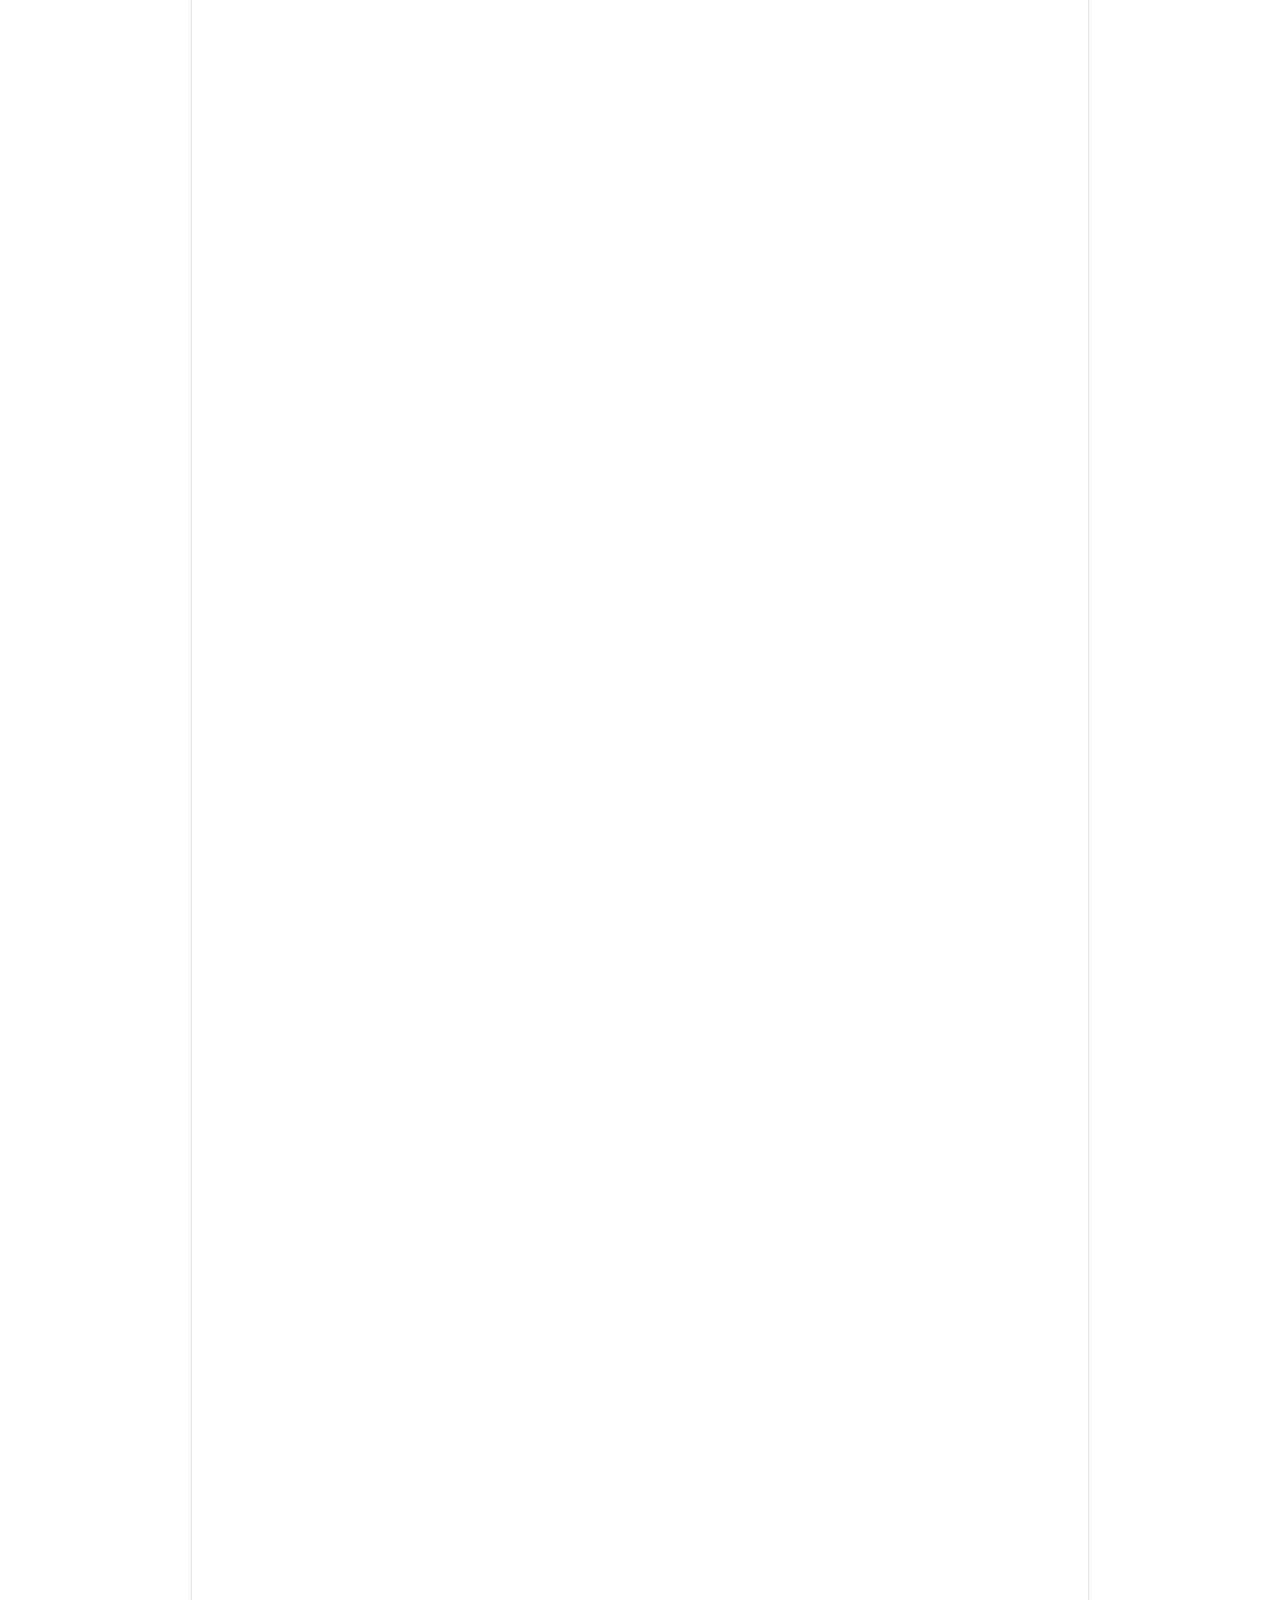
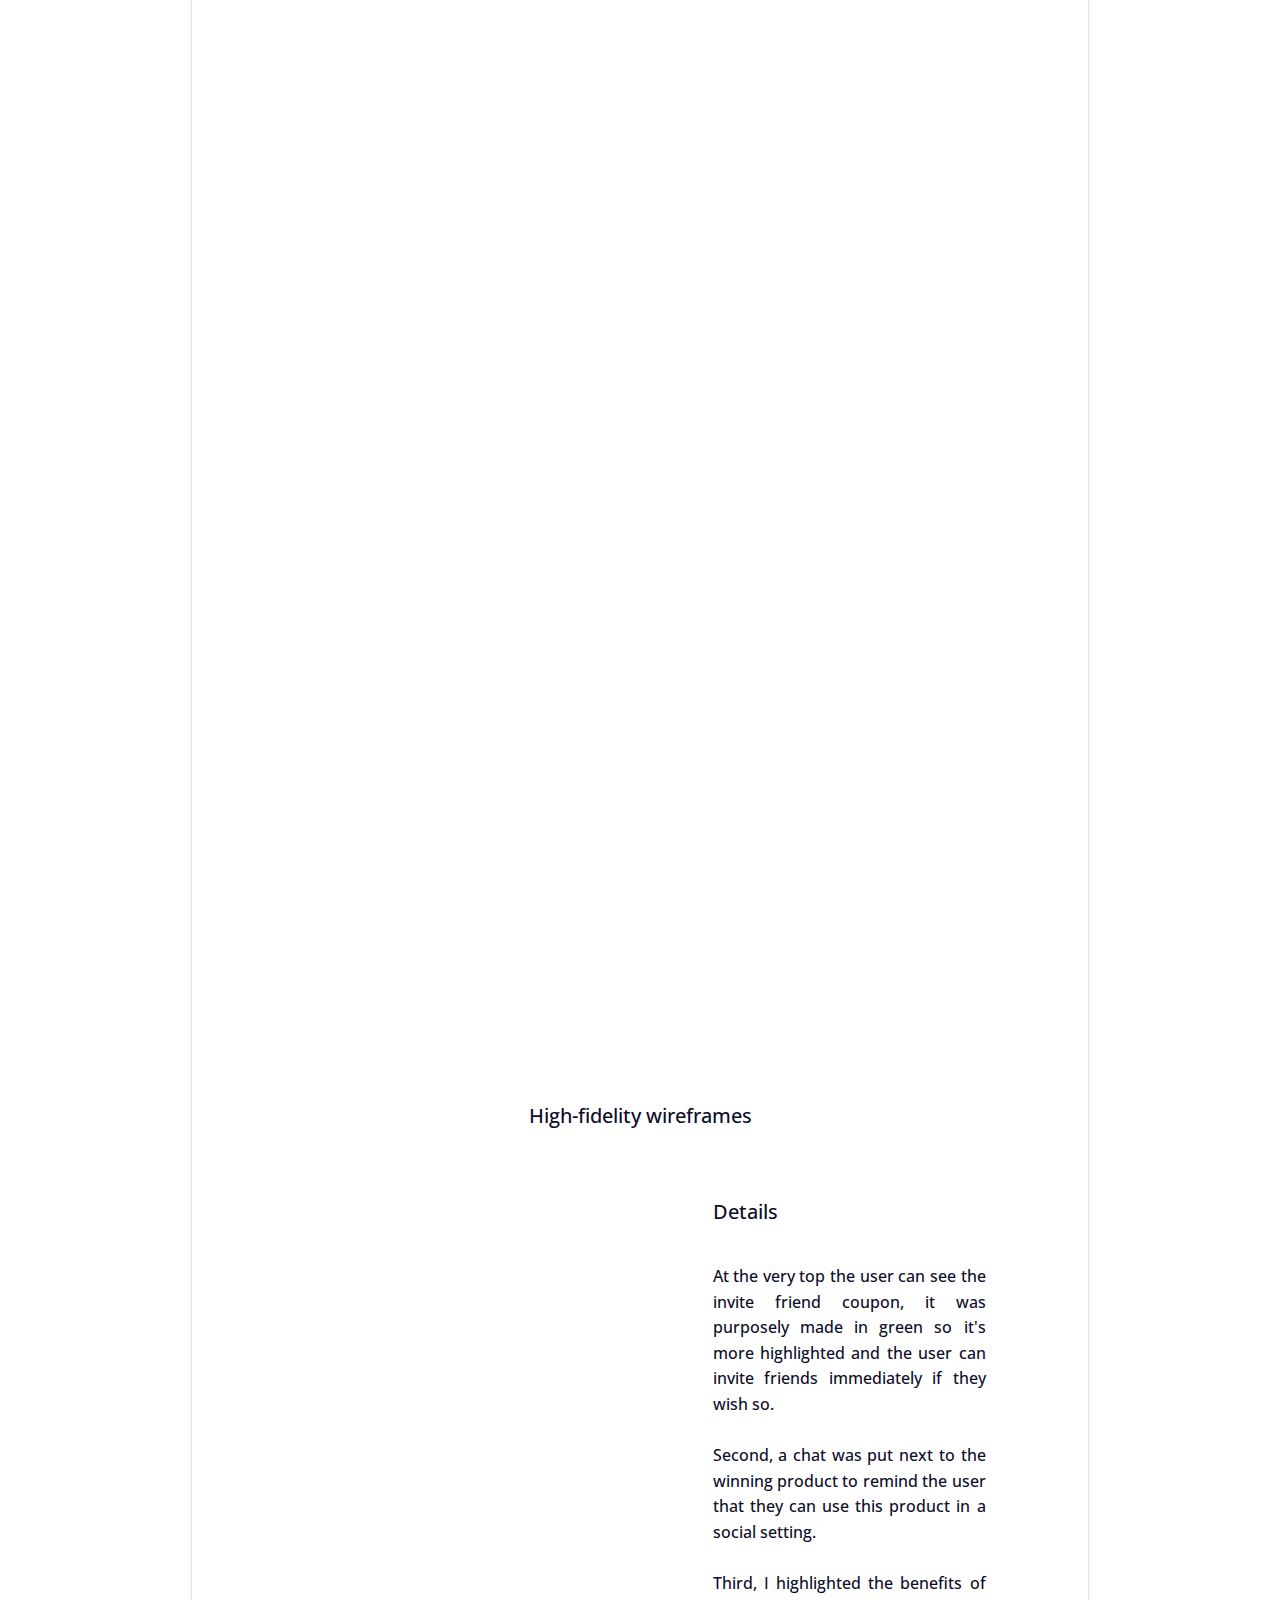
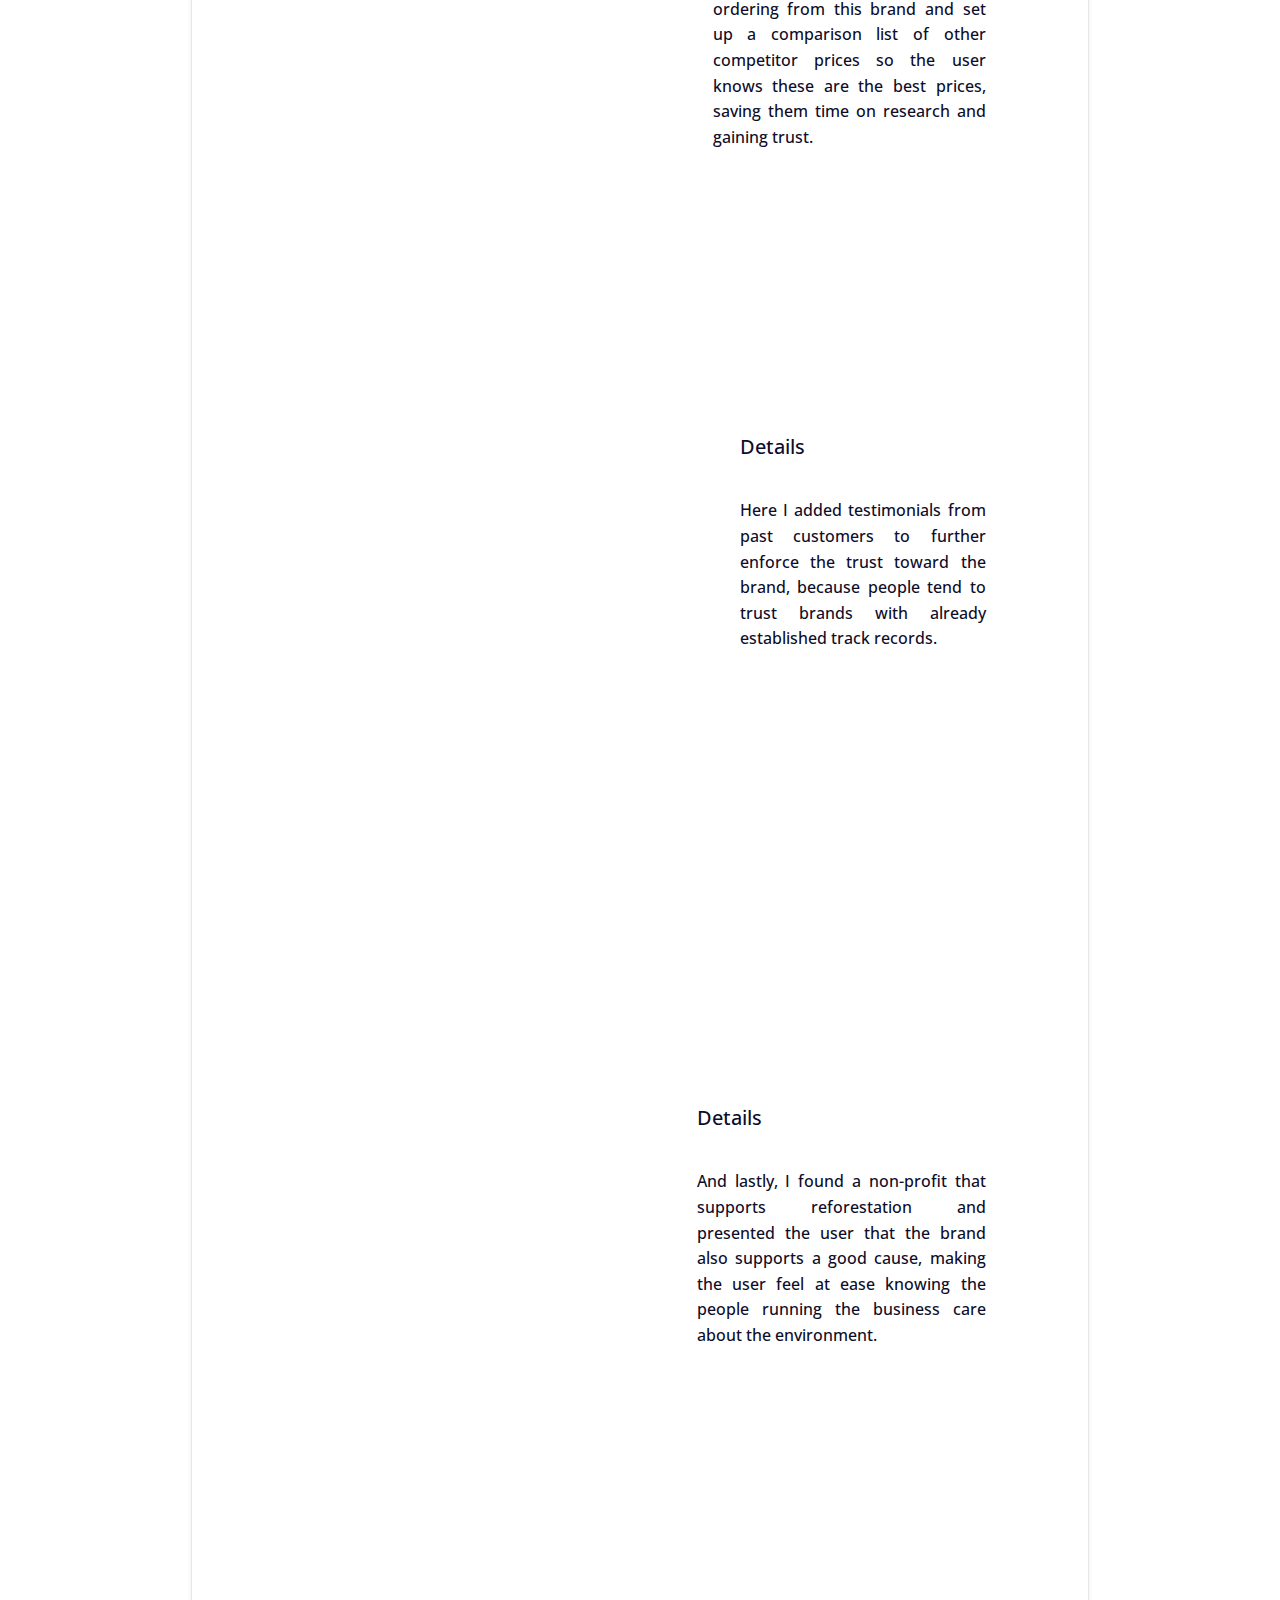
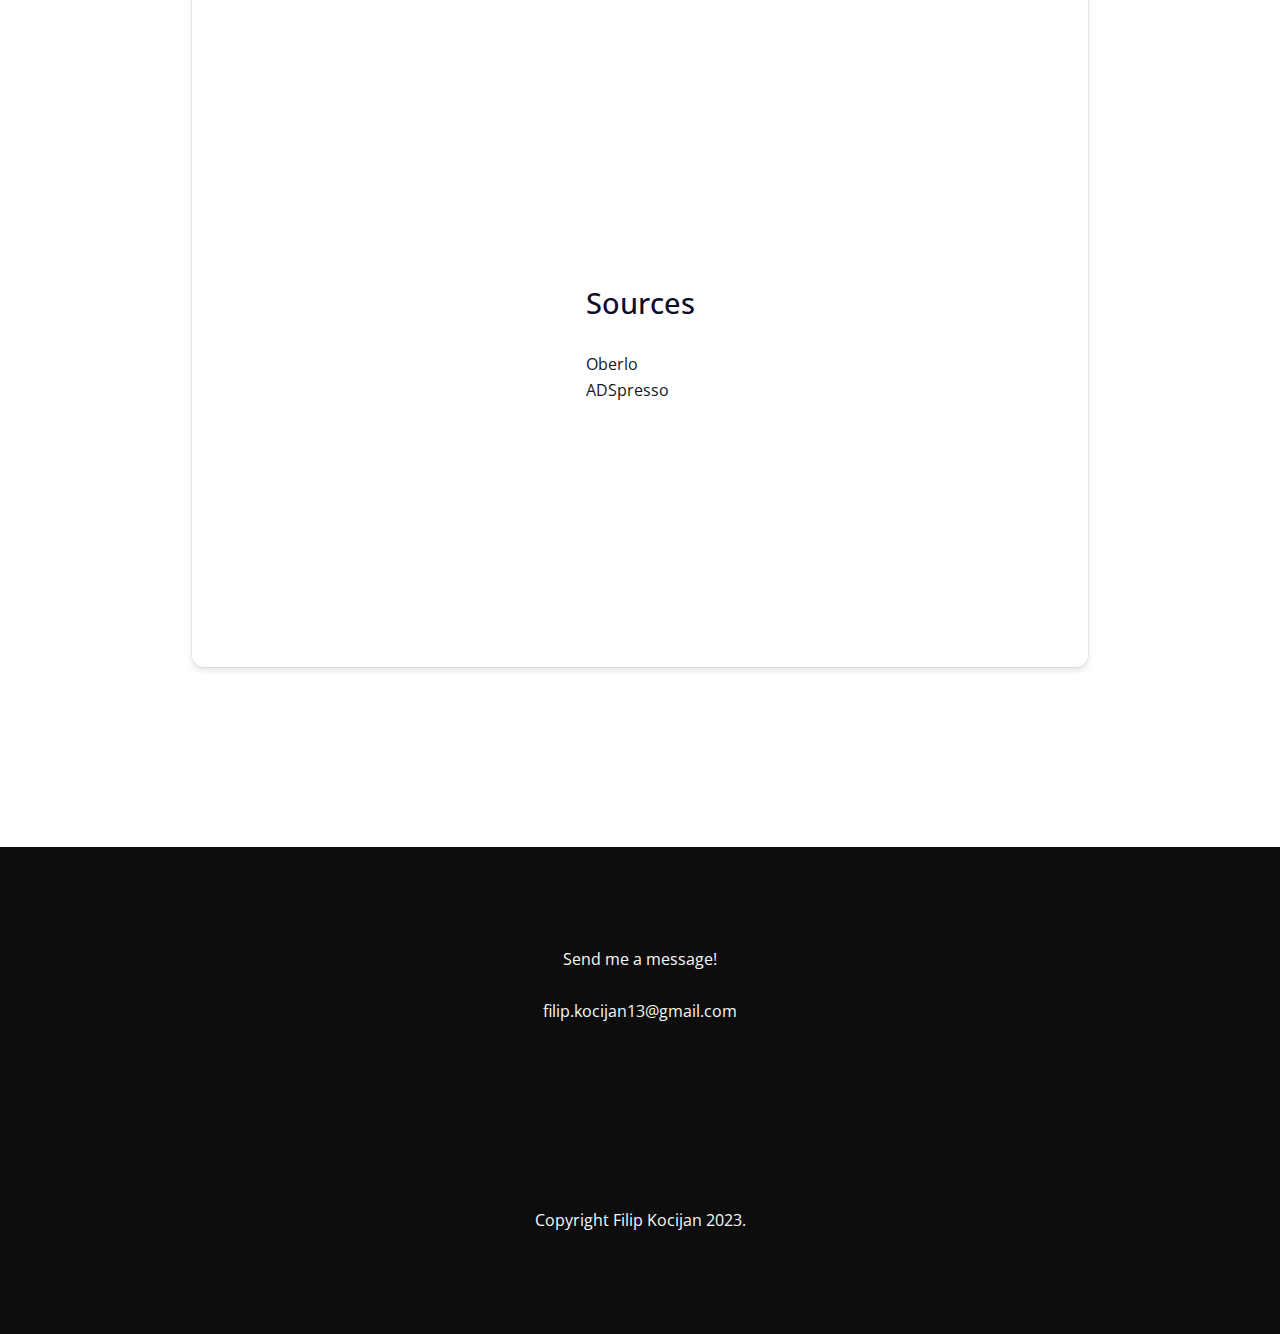
==== commit ecdaba3b: "removed website project" ====
--- a/electronics.html
+++ b/electronics.html
@@ -197,7 +197,7 @@
             <div>
                 <h2>What I learned</h2>
                 <p> <br /> </p>
-                <p>I learned that a website can be made much faster than I thought before and that I just have to start working. For the statistics part, I believe every one of these data points can be used in any website providing any product toward millennials. Now, I understand that this data should be taken with a grain of salt, as this research was conducted by Oberlo which has been shut down on June 15th, 2022.</p>
+                <p>I learned that a website can be made much faster than I thought before and that I just have to start working. For the statistics part, I believe every one of these data points can be used in any website providing any product toward millennials.</p>
             </div>
            
         </div>
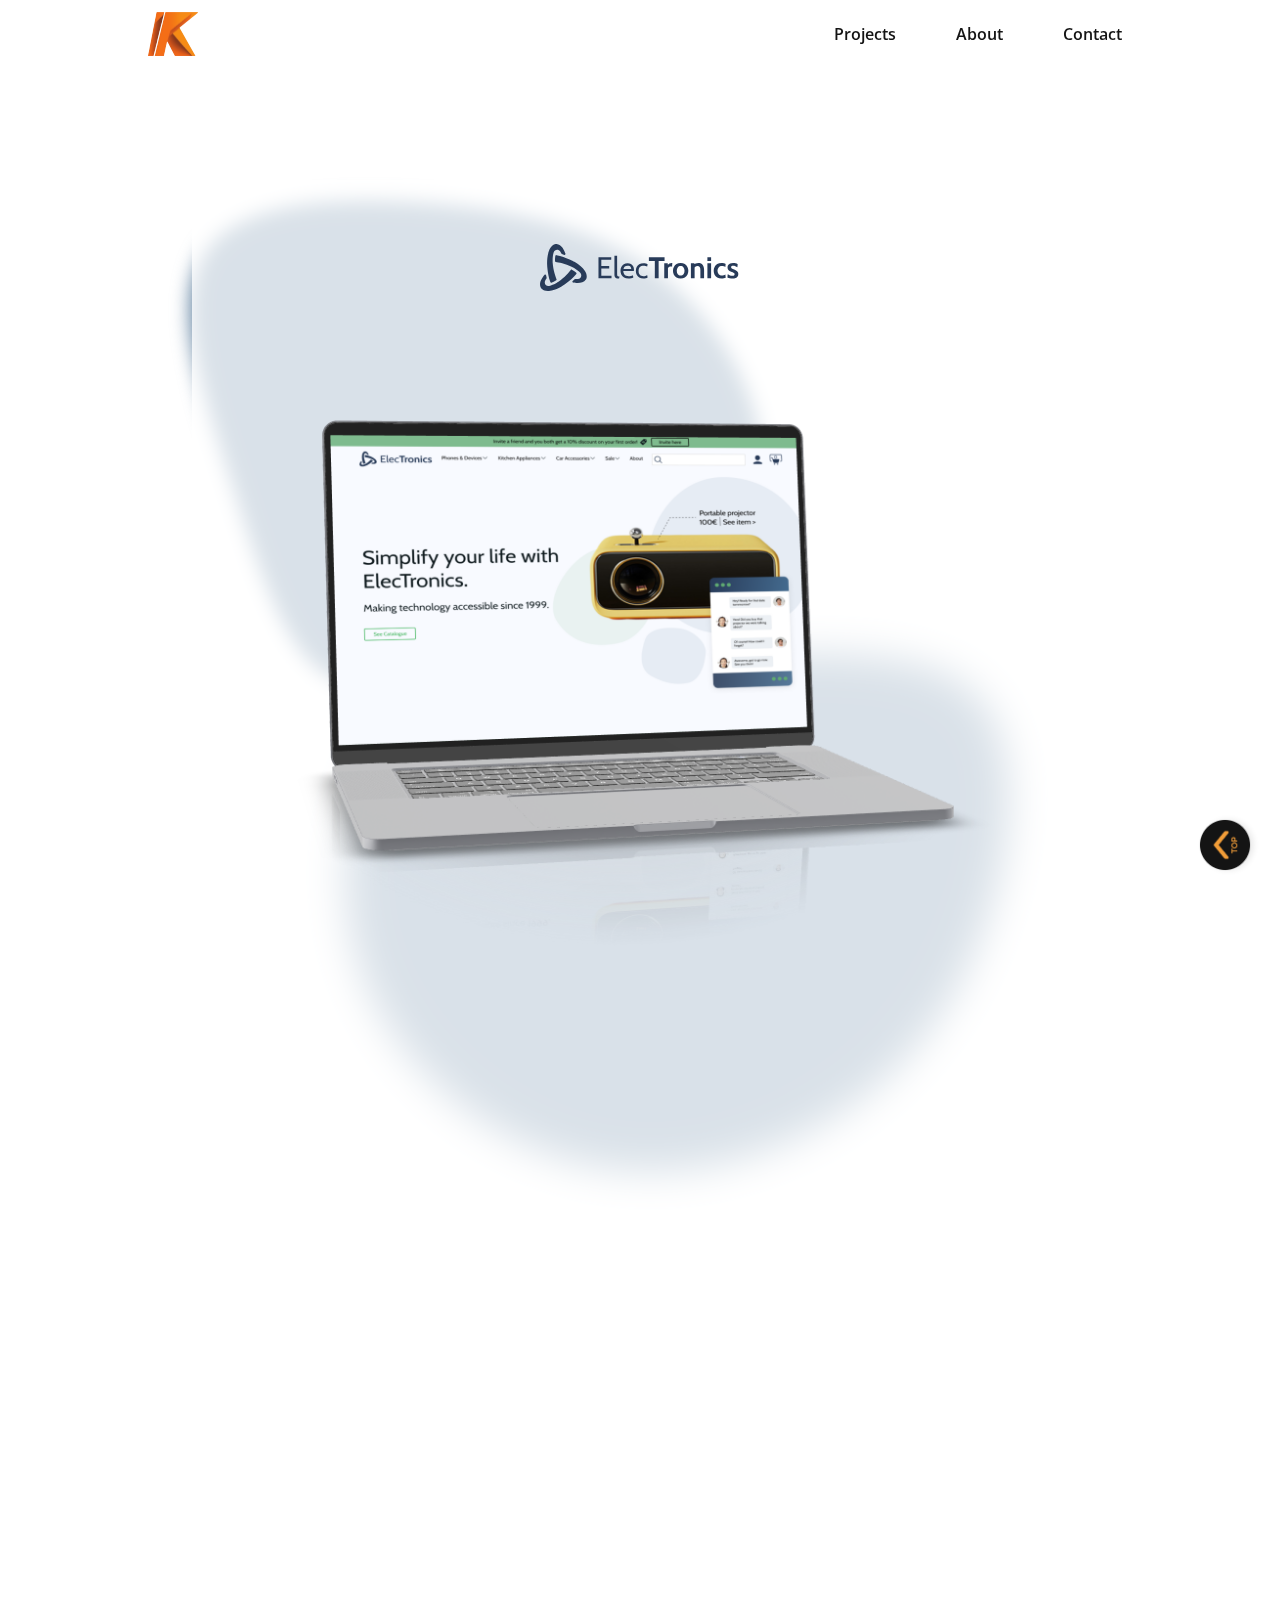
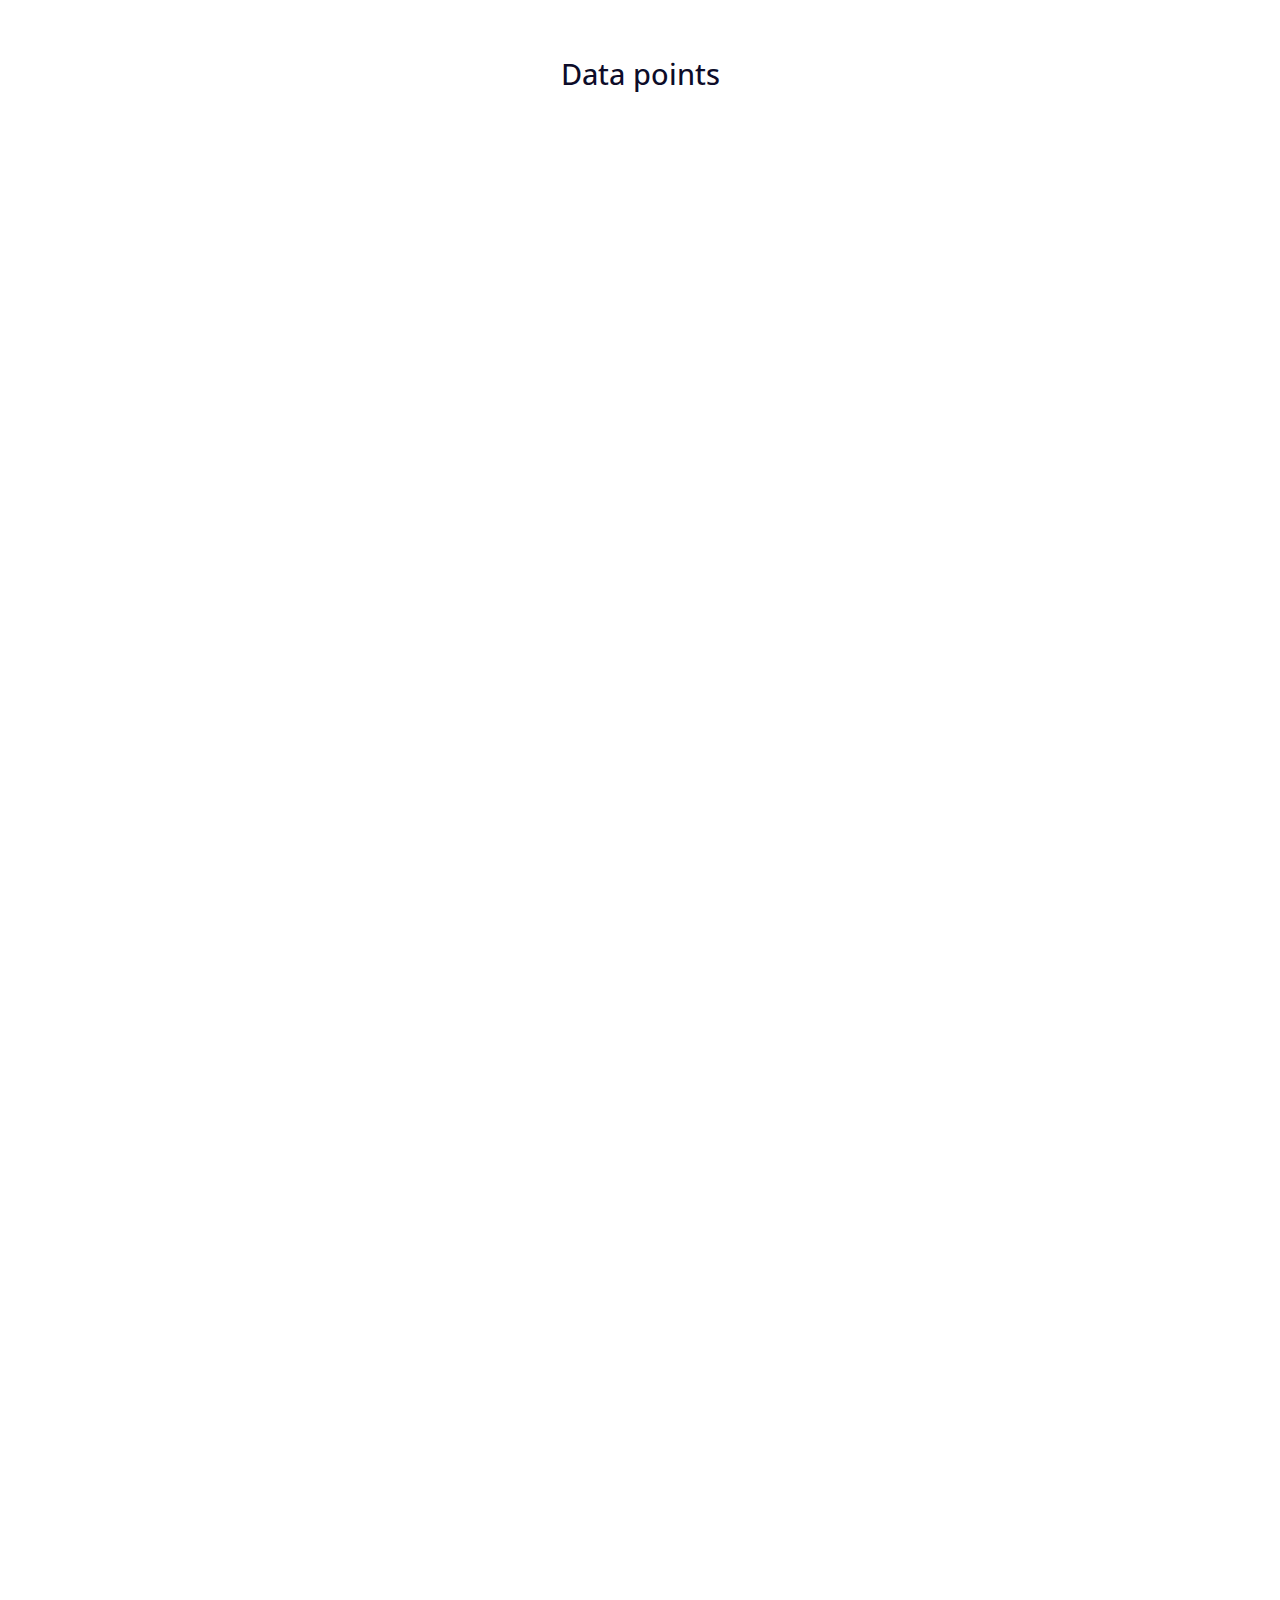
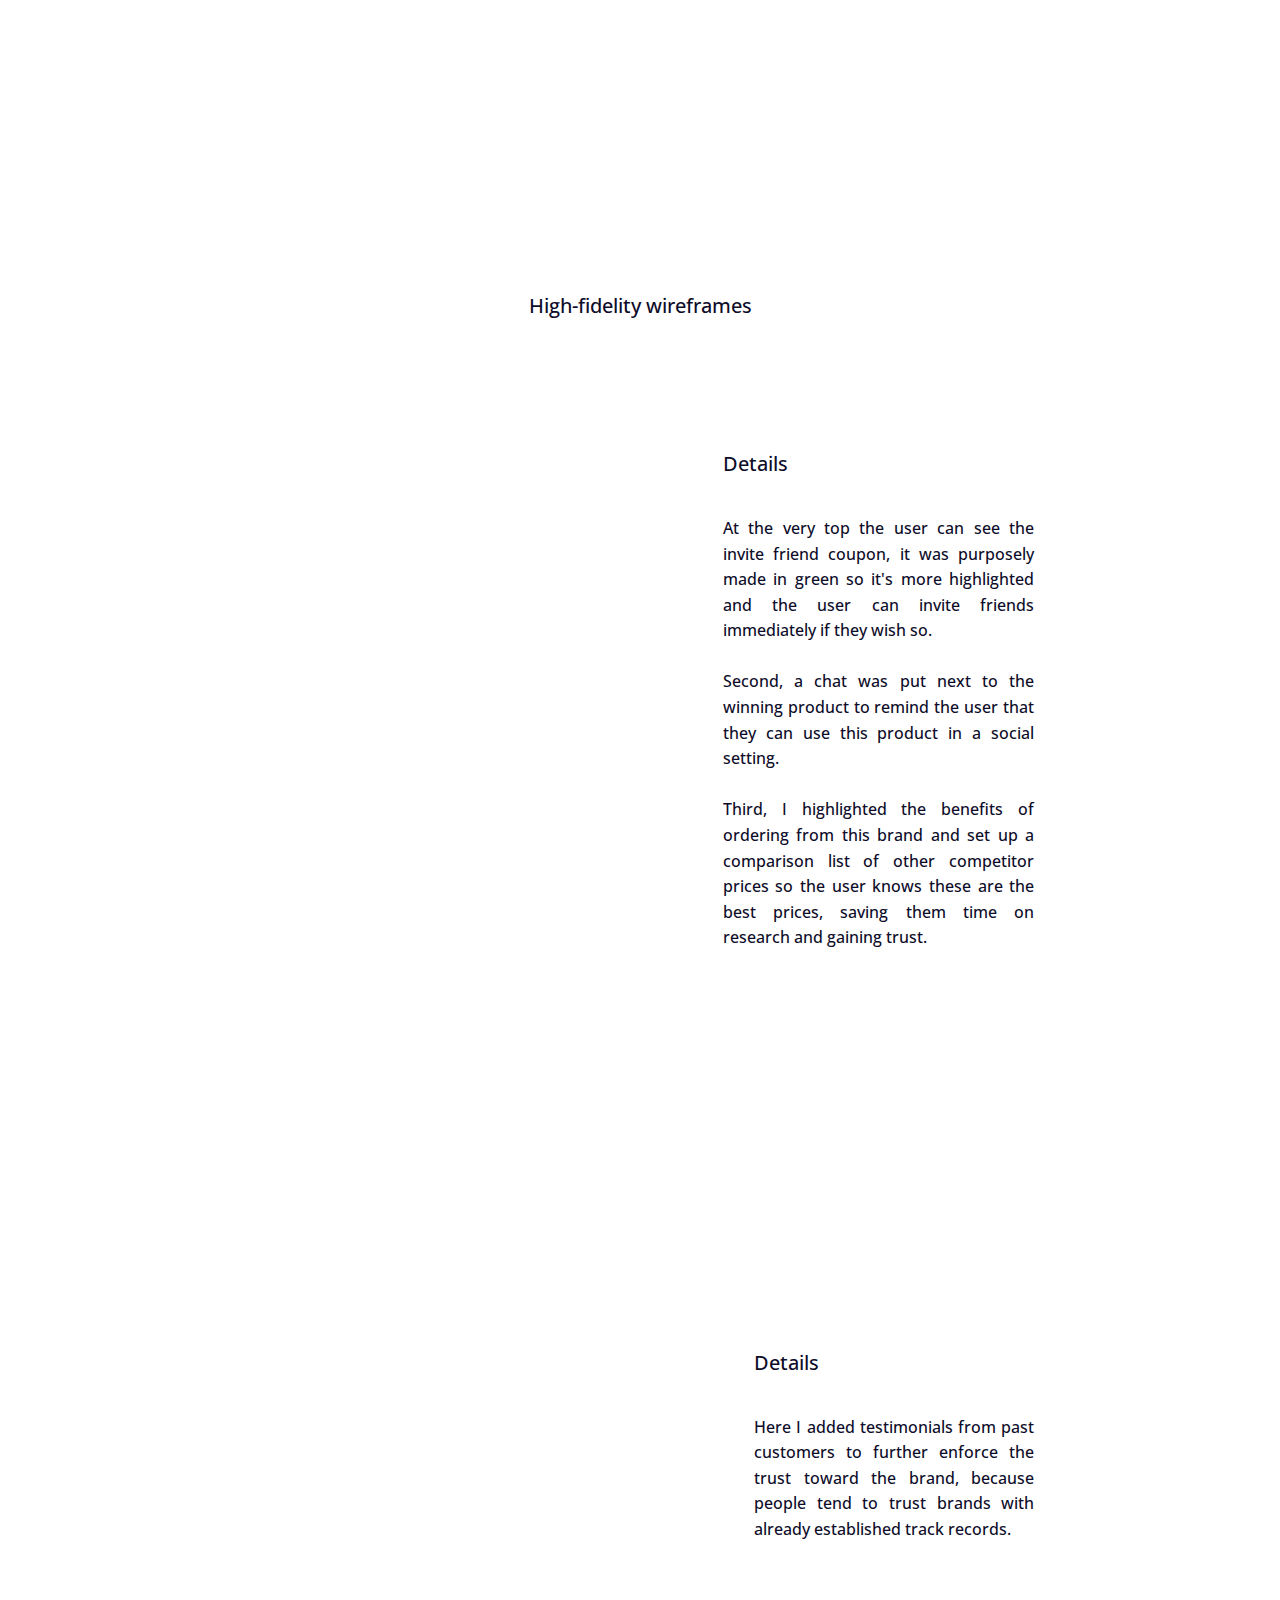
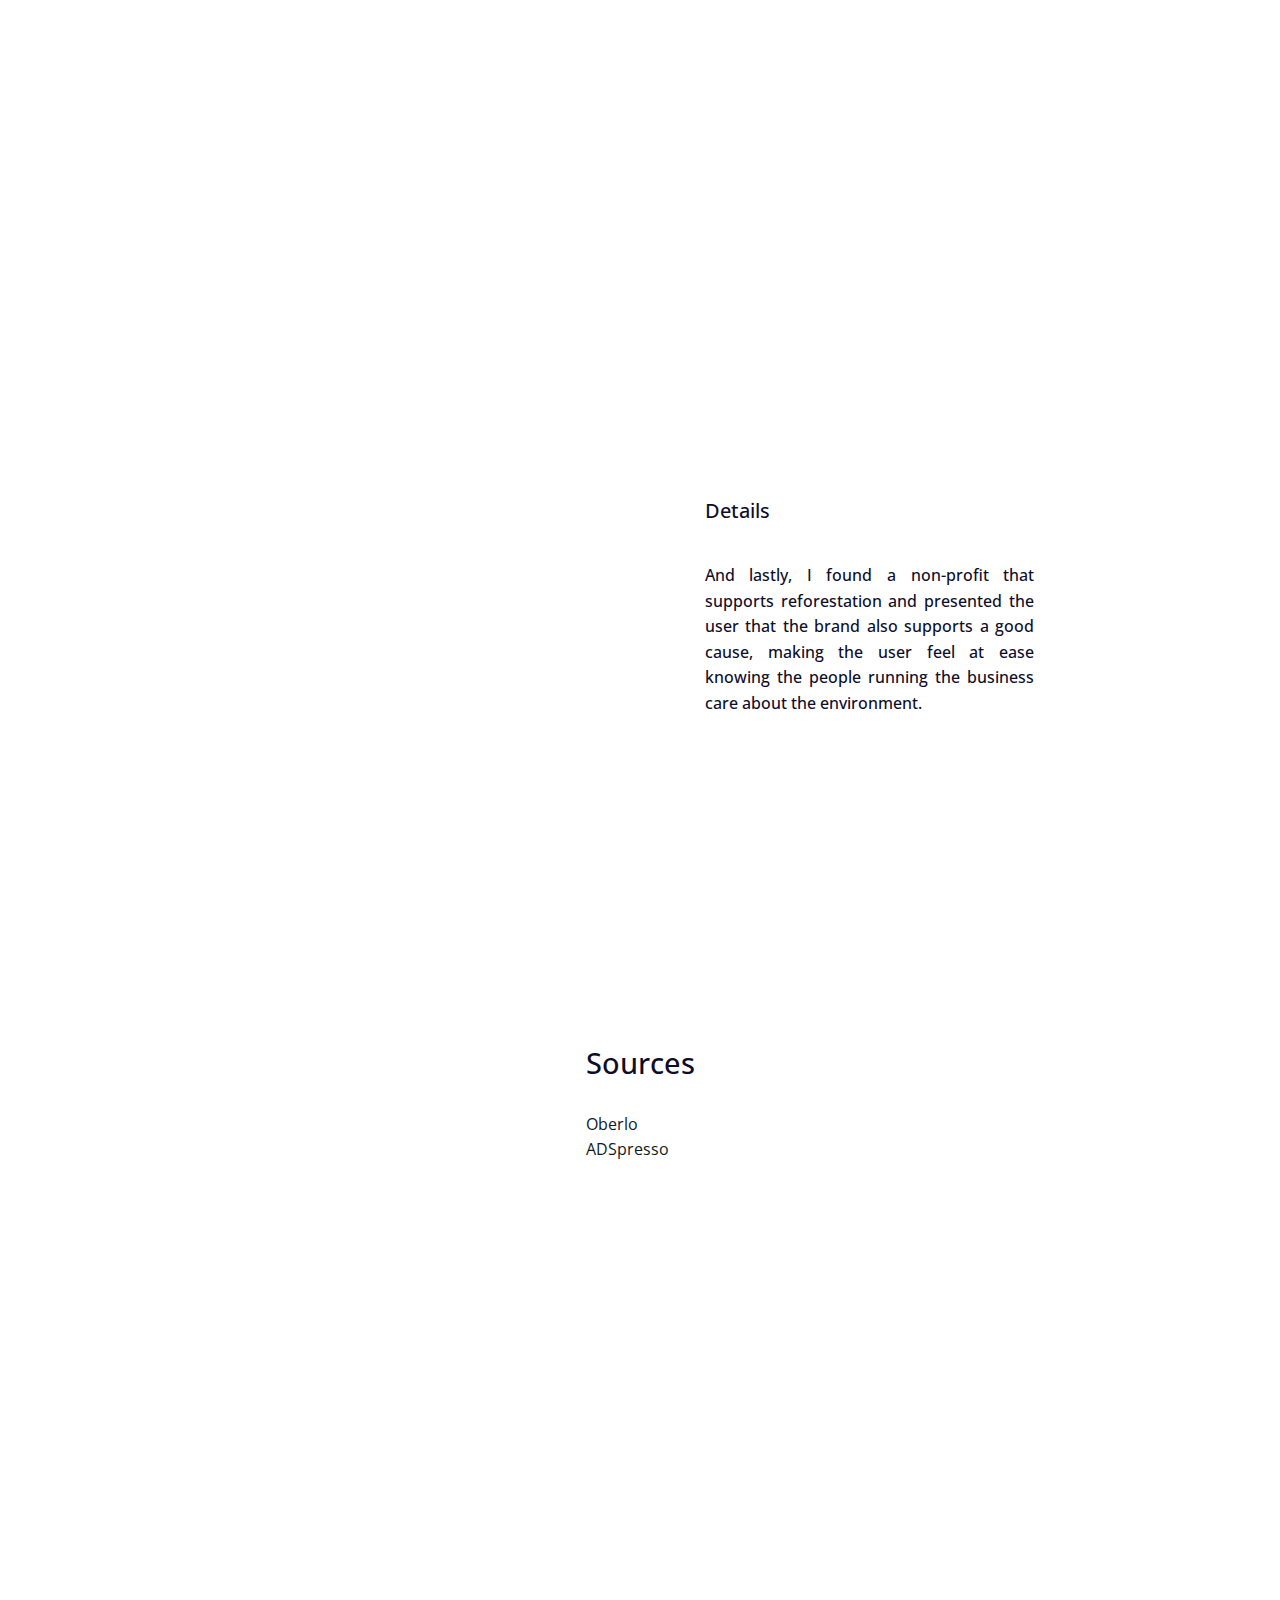
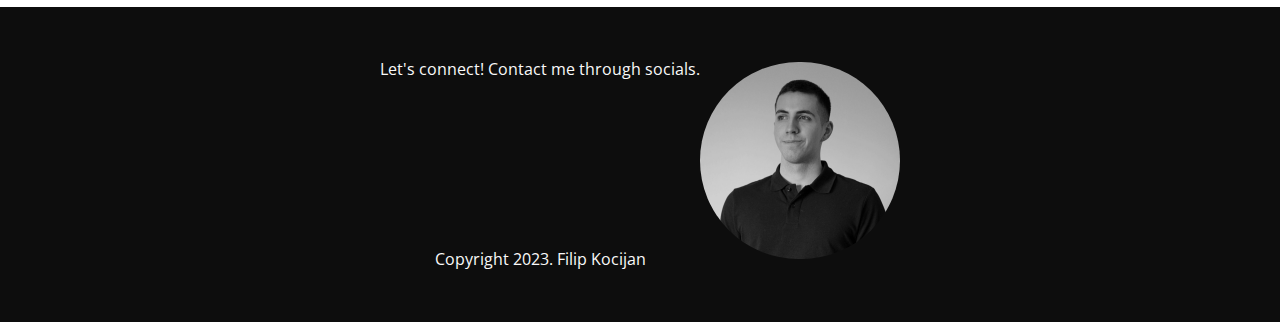
==== commit b12fa374: "Changed the layout" ====
--- a/electronics.html
+++ b/electronics.html
@@ -35,16 +35,7 @@
         </div>      
     </header>      
 <main id="top">    
-<a href="#top" class="totop"><img src="img/ToTop.png"></a>  
-<div class="navigation">
-    <ul>
-        <li><a href="#data">Data</a></li>
-        <li><a href="#todo">To do</a></li>
-        <li><a href="#sitemap">Sitemap</a></li>
-        <li><a href="#structure">Structure</a></li>
-        <li><a href="#highfiwireframes">Details</a></li>
-    </ul>
-</div> 
+<a href="#top" class="totop"><img src="img/ToTop.png"></a>
  <img class="blob one" src="img/blob.svg">
  <img class="blob two" src="img/blob (1).svg">
 <div class="maincontainer">
@@ -61,7 +52,7 @@
         <div class="text slide-in slideup">
             <h3>Project overview</h3>
             <p> <br /> </p>
-            <p>I wanted to see how many hours it would take me to come up with a website design for millennials without user research and testing with data extracted only from other sources. Basically, I started tracking my time, went to look for some articles on millennials and asked questions like:</p>
+            <p>The client wanted a website design for millennials without user research and testing. Basically, I started tracking my time, went to look for some articles on millennials and asked questions like:</p>
             <p> <br /> </p>
             <ul>
                 <p>- What do they buy most?</p>
@@ -69,30 +60,20 @@
                 <p>- What would be some parts in the design that they could connect with?</p>
             </ul>
             <p> <br /> </p>
-        <p>I gathered some data and started designing with those points in mind. I made a color palette and a mood board to fit their personality traits, made a sitemap to base my website design on and started creating the high-fi prototype right off the bat to minimize the time on project. This was a 2 day project and it took about 8 hours.</p>
+        <p>I gathered some data and started designing with those points in mind. I made a color palette and a mood board to fit their personality traits, and started creating the prototype.</p>
         </div>
         </div>
-        <div class="content">
-            <div class="text slide-in slideup">
-                <h3>Problem</h3>
-                <p> <br /> </p>
-                <p>Create a custom working prototype for an electronics e-commerce store in less than 10 hours.</p>
-            </div>
-            <div  class="text slide-in slideup">
-                <h3>Solution</h3>
-                <p> <br /> </p>
-                <p>Research from other sources, find out what are the most selling products for millenials, find out their motives for buying and what they find valuable.</p>
-            </div>
-        </div>
         <div id="userinterviews" class="content">
-        <div class="text slide-in slideup">
+        <div>
+            <h3>Data points</h3>
+          <div class="data-points slide-in slideup">
             <div id="data" class="data">
             <img class="icon" src="img/PaidSearch.svg">
             <p>23% of millennials say they like to research before they buy something</p>
             </div>
             <div class="data">
                 <img class="icon" src="img/Friends.svg">
-                <p>91% of millennials buy based on recommendations from friends, and referrals are 4X more likely to generate sale</p>
+                <p>91% of millennials buy based on recommendations from friends</p>
             </div><div class="data">
                 <img class="icon" src="img/Sustainability.svg">
                 <p>Millennials are concerned about health and environmental issues</p>
@@ -113,7 +94,8 @@
                 <img class="icon" src="img/LoyaltyCard.svg">
                 <p>Statistics show that 37.9% of consumers say having coupons and discounts to apply to their online purchases drives them to shop online</p>
             </div>
-        </div>  
+          </div> 
+        </div>   
         </div>
         <div id="todo" class="text center slide-in slideup">
                 <h3>To do</h3>
@@ -124,34 +106,11 @@
             <div class="text">
                 <h3>Mood board and color palette</h3>
                 <p> <br /> </p>
-                <p>Since blue color is highly associated with trustworthiness, dependability and security, I picked it to be the primary color. And I chose green for the secondary color, as it represents health, freshness, serenity and nature, respectively.</p>
+                <p>Since blue color is highly associated with trustworthiness, dependability and security, I picked it to be the primary color. And I chose green for the secondary color, as it represents health, freshness, serenity and nature.</p>
                 <p> <br /> </p>
                 <img src="img/Moodboard.png">
                 <p> <br /> </p>
             </div>
-        </div>
-        <div id="sitemap" class="content">
-            <div class="text slide-in slideup">
-                <h3>Sitemap</h3>
-                <p> <br /> </p>
-                <p>I didn't spend too much time on creating the sitemap, I primarily did it to understand where I should put the products sold by the website and visualize how I should design the website.</p>
-                <p> <br /> </p>
-                <img src="img/Sitemap.png">
-                <small>"Final Sitemap"</small>
-            </div>
-        </div>
-        <div id="structure" class="content center slide-in slideup">
-        <div>
-            <h3>Website structure</h3>
-            <p> <br /> </p>
-            <p>To further minimize the time spent on designing the website, I skipped creating low and mid fidelity prototyping and jumped straight to high fidelity. What I did to structure my website was write it down on a Word document and created it in Figma with those guidelines.</p>
-            <p> <br /> </p>
-            <p>The website was not perfect but considering the time it think it came out pretty well. Next, I will explain all of the details that I put into it.</p>
-            <p> <br /> </p>
-        </div>
-        </div>
-        <div class="content">
-            
         </div>
             <h4 id="highfiwireframes">High-fidelity wireframes</h4>
         <div class="content">
@@ -192,14 +151,6 @@
             <p>And lastly, I found a non-profit that supports reforestation and presented the user that the brand also supports a good cause, making the user feel at ease knowing the people running the business care about the environment.</p>
             <p> <br /> </p>
         </div>
-        </div>  
-        <div class="content slide-in slideup">
-            <div>
-                <h2>What I learned</h2>
-                <p> <br /> </p>
-                <p>I learned that a website can be made much faster than I thought before and that I just have to start working. For the statistics part, I believe every one of these data points can be used in any website providing any product toward millennials.</p>
-            </div>
-           
         </div>
         <div class="content"> 
             <div>
@@ -217,22 +168,23 @@
 </div>          
 </main>
 <footer id="contact">
+    <div class="footer-info">
+      <div>
+        <h6>Let's connect! Contact me through socials.</h6>
+      </div>
+      <section class="icons">
+          <ul class="icon-list">  
+          <li class="icon-item"><a href="https://www.linkedin.com/in/filip-kocijan-246507216/" target="_blank" class="icon"><i class="fa-brands fa-linkedin-in fa-2xl"></i></a></li>
+          <li class="icon-item"><a href="https://www.instagram.com/filip_kocijan/" target="_blank" class="icon"><i class="fa-brands fa-instagram fa-2xl"></i></a></li>
+          <li class="icon-item"><a href="https://www.behance.net/filipkocijan" target="_blank" class="icon"><i class="fa-brands fa-behance fa-2xl"></i></a></li>
+        </ul>
+      </section>
+        <h6>Copyright 2023. Filip Kocijan</h6>
+    </div>
     <div>
-    <h6>Send me a message!</h6>
-    <p> <br /> </p>
-    <h6>filip.kocijan13@gmail.com</h6>
+        <img class="footer-img" src="img/Ja.svg">
     </div>
-    <section class="icons">
-    <ul class="icon-list">  
-    <li class="icon-item"><a href="https://www.linkedin.com/in/filip-kocijan-246507216/" target="_blank" class="icon"><i class="fa-brands fa-linkedin-in fa-2xl"></i></a></li>
-    <li class="icon-item"><a href="https://www.instagram.com/filip_kocijan/" target="_blank" class="icon"><i class="fa-brands fa-instagram fa-2xl"></i></a></li>
-    <li class="icon-item"><a href="https://www.behance.net/filipkocijan" target="_blank" class="icon"><i class="fa-brands fa-behance fa-2xl"></i></a></li>
-    </ul>
-    </section>
-    <div>
-    <h6> Copyright Filip Kocijan 2023. </h6>
-    </div>
-</footer>
+    </footer>
 <script src="js/particles.min.js"></script> 
 <script src="js/jQuery.js"></script> 
 <script src="js/scripts.js"></script> 
--- a/css/style.css
+++ b/css/style.css
@@ -39,15 +39,19 @@
 }
 
 .logo {
-	margin: 0 0 0 20px;
 	height: 50px;
 	width: 50px;
+	padding: 5px 0 0 20px;
 }
 
 .slideright {
 	transform: translateX(-100px);
 	opacity: 0;
-	transition: all 1s ease-in;
+	transition: all 1s cubic-bezier(.25,.47,.61,.76);
+}
+
+.longer-slide {
+	transition: all 1.2s cubic-bezier(.25,.47,.61,.76);
 }
 
 .slideright.appear {
@@ -58,7 +62,7 @@
 .slideup {
 	transform: translateY(100px);
 	opacity: 0;
-	transition: all 1s ease-out;
+	transition: all 1s cubic-bezier(.25,.47,.61,.76);
 }
 
 .slideup.appear {
@@ -109,14 +113,12 @@
 	backdrop-filter: blur(10px);
 	display: flex;
 	flex-direction: row;
-	border-radius: 12px;
-	width: 90%;
-	margin: 10px 5%;
+	align-items: center;
+	width: 100%;
 	padding: 10px 0;
 	position: fixed;
 	top: 0;
 	height: 50px;
-	box-shadow: var(--Inset);
 	z-index: 2;
 }
 
@@ -147,12 +149,20 @@
 }
 
 .navtoggle.responsive nav {
+	position: fixed;
+	top: 20px;
+	right: 0;
 	width: 100%;
-	margin-top: 70px;
-	border-radius: 12px;
-	box-shadow: var(--Inset);
+	height: 100vh;
+	margin-top: 50px;
 	transition: all 0.5s ease-in;
-	background-color: #f9f9f9;
+	background-color: #fff;
+}
+
+.navtoggle.responsive nav > ul > li > a.toggle {
+	position: fixed;
+	top: 20px;
+	right: 0;
 }
 
 nav > ul  {
@@ -169,6 +179,7 @@
 
 .navtoggle, .navtoggle.responsive {
 	width: 100%;
+	float: right;
 }
 
 .navtoggle li .toggle {
@@ -208,7 +219,7 @@
 }
 
 .toggle {
-	position: absolute;
+	position: fixed;
 	top: 0;
 	right: 0;
 	margin-left: 100px;
@@ -266,7 +277,6 @@
 	font-size: 16px;
 	font-weight: 400;
 	line-height: 1.6;
-	padding-bottom: 20px;
 }
 
 a {
@@ -280,21 +290,29 @@
 	font-weight: 300;
 }
 
-.titleimg {
-	max-width: 200px;
-}
-
 mark {
 	background-color: transparent;
 	color: var(--maincolor);
 }
 
 footer {
-	padding: 100px 0;
+	display: flex;
+	flex-direction: column;
+	align-items: center;
+	justify-content: center;
 	height: fit-content;
 	background-color: #0D0D0D;
 	color: #f9f9f9;
 	z-index: 1;
+}
+
+.footer-info {
+	padding: 50px 0;
+}
+
+.footer-img {
+	max-width: 200px;
+	padding: 50px 0;
 }
 
 section {
@@ -382,13 +400,12 @@
 
 .myinfo {
 	padding: 20px;
-	margin: 20px 5%;
 	background-color: var(--transparent);
 	box-shadow: var(--Inset);
 	border-radius: 12px;
 	display: flex;
 	flex-direction: column;
-	align-items: start;
+	align-items: center;
 	justify-content: space-between;
 }
 
@@ -414,6 +431,10 @@
 	overflow: hidden;
 }
 
+.hero-desc {
+	max-width: 700px;
+}
+
 .scrolling-image {
 	position: absolute;
 	z-index: -1;
@@ -424,8 +445,8 @@
 }
 
 .head {
-	max-width: 400px;
-	max-height: 400px;
+	max-width: 500px;
+	max-height: 500px;
 	margin: 40px;
 	border-radius: 50%;
 	animation: circle 20s infinite;
@@ -439,6 +460,11 @@
 	border-radius: 50%;
 	margin: 100px 0;
 	z-index: 1;
+}
+
+.realhead {
+	width: 100%;
+	max-width: 500px;
 }
 
 .backhead {
@@ -504,9 +530,8 @@
 }
 
 .projectinfo {
-	padding: 20px;
+	padding: 20px 0;
 	background-color: var(--transparent);
-	box-shadow: var(--Inset);
 	border-radius: 12px;
 	display: flex;
 	flex-direction: column;
@@ -514,7 +539,8 @@
 	justify-content: space-between;
 }
 
-.projectimg {
+.project-img-container {
+	background-color: #242424;
 	position: absolute;
 	max-width: 200px;
 	max-height: 200px;
@@ -524,9 +550,19 @@
 	left: 50%;
 	margin: 0 -100px;
 	transition: all 0.4s ease-out;
-}
-
-.projectimg:hover {
+	overflow: hidden;
+}
+
+
+.project-img {
+	margin: 10px 0 0 10px;
+	max-width: 200px;
+	max-height: 200px;
+	border-radius: 50%;
+	transition: all 0.4s ease-out;
+}
+
+.project-img:hover {
 	scale: 1.02;
 }
 
@@ -538,26 +574,39 @@
 
 /*    project page css    */
 
+.titleimg {
+	max-width: 200px;
+}
 
 .data {
 	display: flex;
 	flex-direction: column;
 	align-items: center;
+	box-shadow: var(--Inset);
 	height: fit-content;
 	width: fit-content;
+	border-radius: 12px;
 	max-width: 300px;
+	padding: 10px;
+	margin: 20px 0;
+}
+
+.data-points {
+	display: flex;
+	flex-direction: row;
+	justify-content: space-around;
+	flex-wrap: wrap;
 }
 
 .maincontainer {
 	position: relative;
 	background-color: var(--transparent);
-	box-shadow: var(--Inset);
 	display: flex;
 	flex-direction: column;
 	align-items: center;
 	border-radius: 12px;
-	padding: 5%;
-	margin: 150px 0;
+	padding: 5% 10px;
+	margin: 100px 0;
 	text-align: justify;
 }
 
@@ -627,7 +676,6 @@
 	.center {
 	    margin: 0 20%;
     }
-    
     .text {
 	    margin: 5%;
     }
@@ -640,32 +688,62 @@
 		align-items: center;
 	}
 	h1 {
-		font-size: 5em;
-	}
-}
-
-@media only screen and (min-width: 1024px) {
+		font-size: 4em;
+	}
+	footer {
+		flex-direction: row;
+	}
+	header {
+		padding: 10px 10%;
+		width: 80%;
+	}
+	nav > ul > li {
+		display: none;
+	}
+	.navtoggle.responsive li  {
+		padding: 12.5px 0;
+		border: none;
+	    background-color: transparent;
+	    border-top: 0px solid rgb(79, 122, 165);
+	}
+	.navtoggle.responsive nav > ul {
+		width: 100%;
+		background-color: transparent;
+	    display: flex;
+	    flex-direction: row;
+	    list-style: none;
+	    padding: 0;
+	    width: auto;
+	}
+	.navtoggle li:not(:last-child) {
+		display: inline-block;
+	}
+	.navtoggle li:last-child {
+		display: none;
+	}
+	.navtoggle {
+	    transform: translateY(0);
+    }
+	nav > ul {
+		transition: none;
+	}
 	.navtoggle.responsive nav {
+		position: fixed;
+		right: 0;
+		top: -26px;
+		margin-top: 0;
 		width: fit-content;
-		margin-top: 0;
 		background-color: transparent;
 		box-shadow: none;
 		transition: none;
 	}
 	.navtoggle.responsive {
 		background-color: transparent;
-		height: 0;
-	}
-	.contactform {
-		margin: 0 35%;
-		padding: 40px;
-	}
-	.BlogContainer {
-		padding: 50px 35% 50px 35%;
-	}
-	.InsideBlogContainer {
-		padding: 100px 30% 50px 30%;
-	}
+	}
+}
+
+@media only screen and (min-width: 1024px) {
+	
 	.desc {
 		display: flex;
 		flex-direction: row;
@@ -674,49 +752,14 @@
 		letter-spacing: -2px;
 		align-content: center;
 		align-items: center;
-		align-self: center;
-	}
-	nav > ul > li {
-		display: none;
-	}
-	.navtoggle.responsive li  {
-		padding: 12.5px 0;
-		border: none;
-	    background-color: transparent;
-		padding: 10px 0;
-	    border-top: 0px solid rgb(79, 122, 165);
-	}
-	.navtoggle.responsive nav > ul {
-	    position: relative;
-		width: 90%;
-		background-color: transparent;
-	    display: flex;
-	    flex-direction: row;
-	    list-style: none;
-	    padding: 0;
-	    width: auto;
-	}
-	.navtoggle li:not(:last-child) {
-		display: inline-block;
-	}
-	.navtoggle li:last-child {
-		display: none;
-	}
-	.navtoggle {
-	transform: translateY(0);
-    }
-	nav > ul {
-		transition: none;
-	}
+	}
+	
 }
 
 @media only screen and (min-width: 1024px) {
 	.myinfo {
 		margin: 20px 0 0 20px;
 	}
-	.navigation {
-		display: inline-block;
-	}
 	.mydesc {
 		flex-direction: row;
 		margin: 0 10%;
@@ -728,12 +771,20 @@
 	.projectinfo {
 		flex-direction: row;
 	}
-	.projectimg {
+	.project-img-container {
 		max-width: 400px;
 		max-height: 400px;
 		margin: 0;
 		top: 5%;
 		left: -100px;
+		overflow: hidden;
+	}
+	.project-img {
+		max-width: 400px;
+		max-height: 400px;
+		margin: 0;
+		top: 5%;
+		left: -100px;
 	}
 	.totop {
 	transform: rotate(-90deg);
